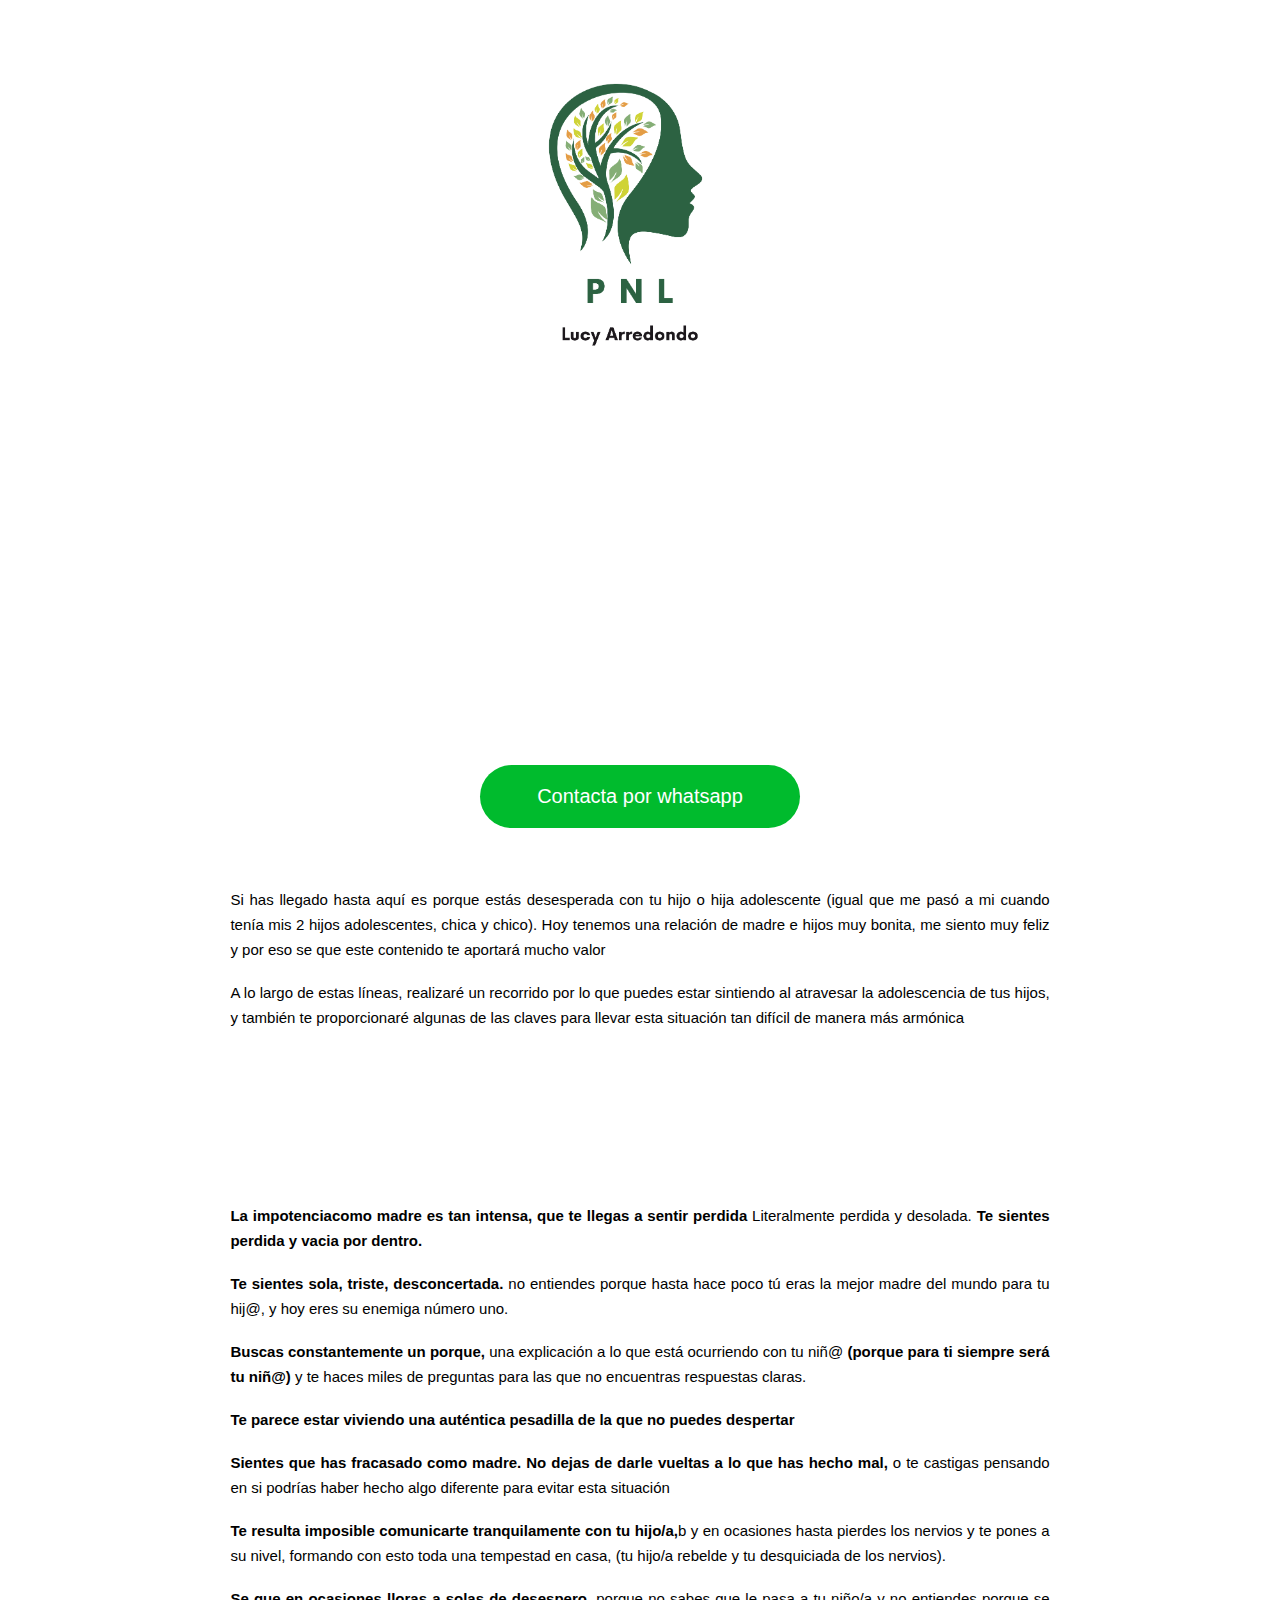
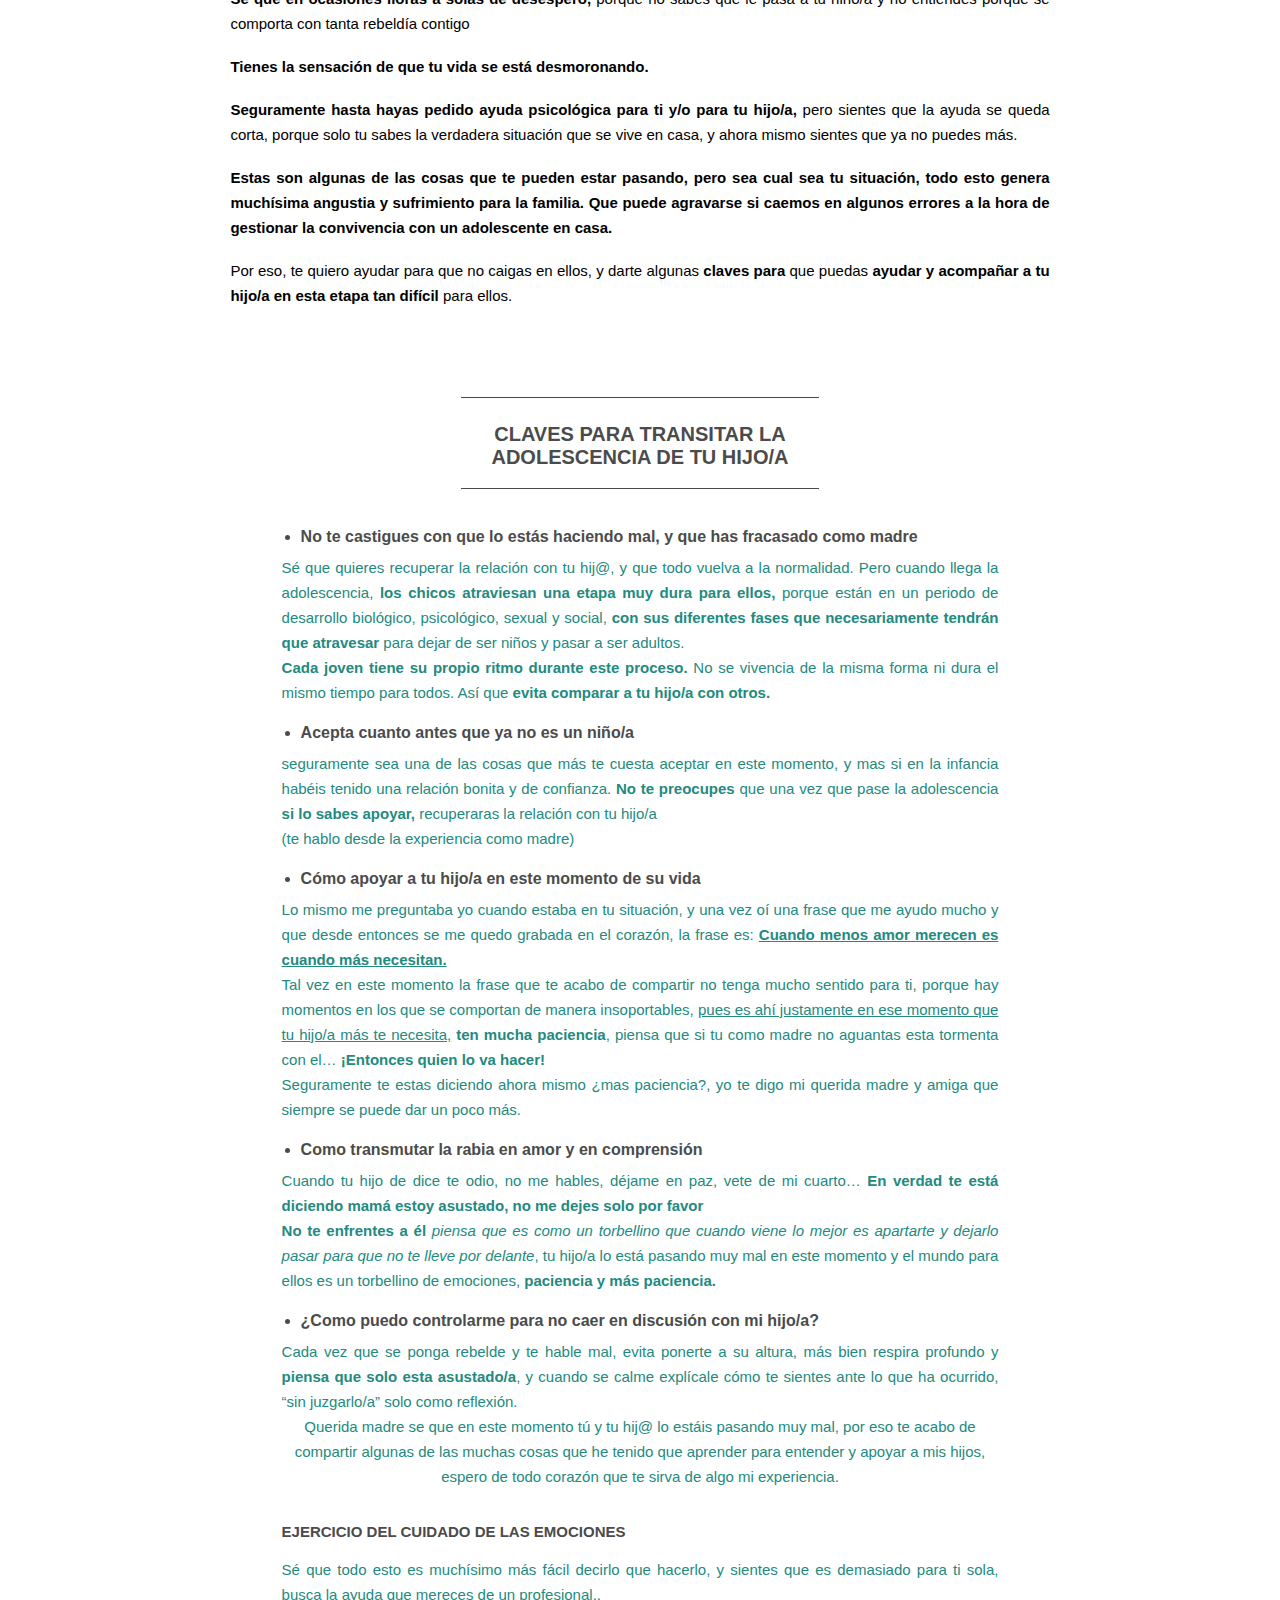
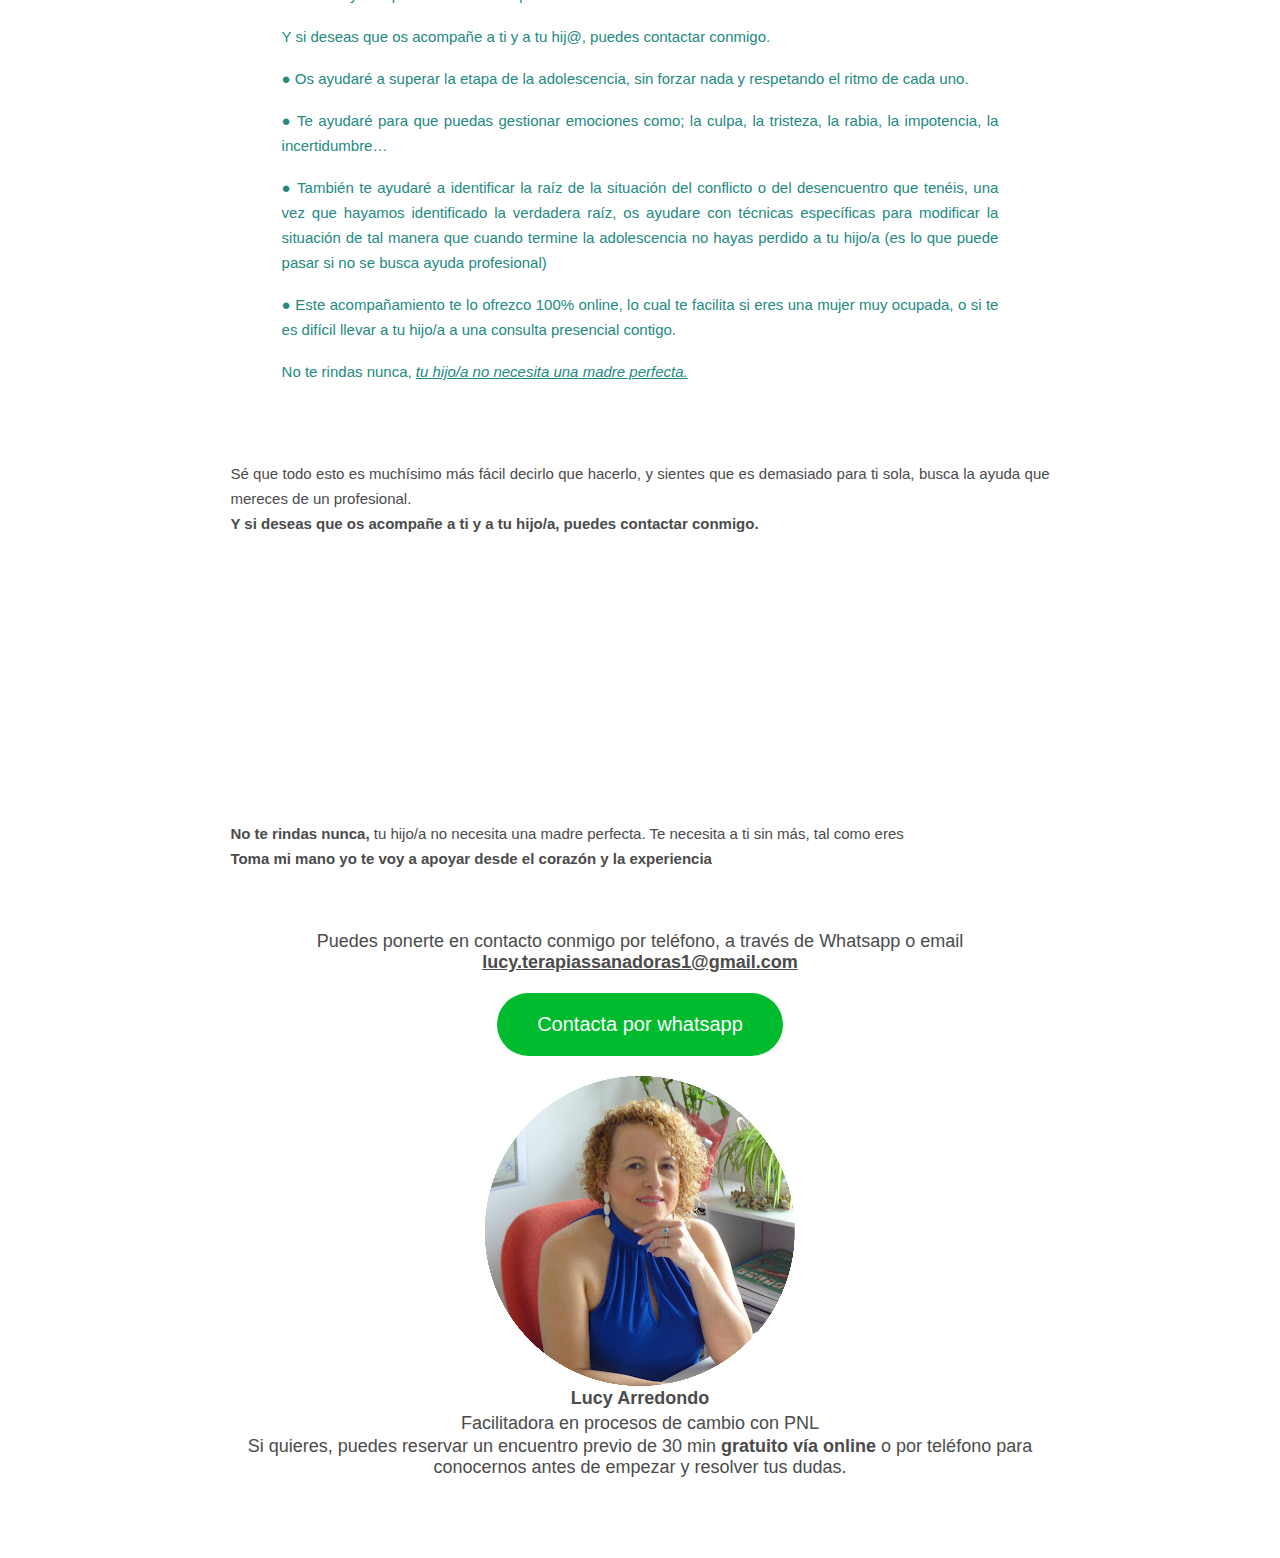
==== index.html @ da980da1 "Add files via upload" ====
<html>
    <head>
        <meta charset="UTF-8">
        <meta name="viewport" content="width=device-width, initial-scale=1.0">
        <link rel="icon" type="image/png" href="../img/logoFavicon.png" >
        <link href="cssLanding/style.css" rel="stylesheet" type="text/css"/>
    </head>
    <body>
        <title>Ruptura de pareja</title>
        
        <section>
            <div class="logo">
                <img src="fondos/20.png" alt="mi imagen" width="500 "height="500"><div class="logoEsther"></div></img>
            </div>
            <div class="video">
                <iframe width="560" height="315" src="https://www.youtube.com/embed/dwSTIngaKNA" title="No sé qué hacer con mi hijo adolescente" frameborder="0" allow="accelerometer; autoplay; clipboard-write; encrypted-media; gyroscope; picture-in-picture; web-share" referrerpolicy="strict-origin-when-cross-origin" allowfullscreen></iframe>           
            </div>

            <a href="https://wa.me/34624089090"><div class="btnwhatsapp">Contacta por whatsapp <i class="fab fa-whatsapp"></i></div></a>

        </section>   
        <section  class="primero">
            <p>Si has llegado hasta aquí es porque estás desesperada con tu hijo o 
                hija adolescente (igual que me pasó a mi cuando tenía mis 2 hijos 
                adolescentes, chica y chico). Hoy tenemos una relación de madre e 
                hijos muy bonita, me siento muy feliz y por eso se que este contenido 
                te aportará mucho valor</p>
            <p>A lo largo de estas líneas, realizaré un recorrido por lo que puedes
                 estar sintiendo al atravesar la adolescencia de tus hijos, y también 
                 te proporcionaré algunas de las claves para llevar esta situación tan
                  difícil de manera más armónica</p>

            <h3>QUE SIENTES Y POR QUÉ TE RESULTA TAN DIFICIL LA RELACIÓN CON TU HIJO/A </h3>

            <p><b>La <strong>impotencia</strong>como madre es tan intensa, que te llegas a
                 sentir perdida</b> Literalmente perdida y desolada. <b> Te sientes perdida y
                    vacia por dentro.</b></p>

            <p><b>Te sientes sola, triste, desconcertada.</b> no entiendes porque hasta
                 hace poco tú eras la mejor madre del mundo para tu hij@, y hoy eres su enemiga
                  número uno.</p>

            <p><b>Buscas constantemente un porque,</b> una explicación a lo que está
                 ocurriendo con tu niñ@ <b>(porque para ti siempre será tu niñ@)</b> y te haces
                  miles de preguntas para las que no encuentras respuestas claras. </p> 

            <p><b>Te parece estar viviendo una auténtica pesadilla de la que no puedes despertar</b></p>

            <p><b>Sientes que has fracasado como madre. No dejas de darle vueltas a lo que has 
                hecho mal,</b> o te castigas pensando en si podrías haber hecho algo diferente para
                evitar esta situación</p>

            <p><b>Te resulta imposible comunicarte tranquilamente con tu hijo/a,</b>b y en ocasiones 
                hasta pierdes los nervios y te pones a su nivel, formando con esto toda una 
                tempestad en casa, (tu hijo/a rebelde y tu desquiciada de los nervios).</p>

            <p><b>Se que en ocasiones lloras a solas de desespero,</b> porque no sabes que le pasa 
                a tu niño/a y no entiendes porque se comporta con tanta rebeldía contigo</p>

            <p><b>Tienes la sensación de que tu vida se está desmoronando.</b></p>

            <p><b>Seguramente hasta hayas pedido ayuda psicológica para ti y/o para tu hijo/a,</b>
                 pero sientes que la ayuda se queda corta, porque solo tu sabes la verdadera situación
                  que se vive en casa, y ahora mismo sientes que ya no puedes más.</p>

            <p><b>Estas son algunas de las cosas que te pueden estar pasando, pero sea cual
                sea tu situación, todo esto genera muchísima angustia y sufrimiento para 
                la familia. Que puede agravarse si caemos en algunos errores a la hora de 
                gestionar la convivencia con un adolescente en casa.</b></p>

            <p>Por eso, te quiero ayudar para que no caigas en ellos, y darte algunas
                <b>claves para</b> que puedas <b>ayudar y acompañar a tu hijo/a en esta etapa tan 
                difícil</b> para ellos.</p>

        </section> 
        <section class="landingList">
            <h3>CLAVES PARA TRANSITAR LA ADOLESCENCIA DE TU HIJO/A</h3>

            <ul>
                <li>No te castigues con que lo estás haciendo mal, y que has fracasado como madre</li>
                <p>Sé que quieres recuperar la relación con tu hij@, y que todo vuelva a la normalidad.
                     Pero cuando llega la adolescencia, <b>los chicos atraviesan una etapa muy dura para 
                     ellos,</b> porque están en un periodo de desarrollo biológico, psicológico, sexual y 
                     social, <b>con sus diferentes fases que necesariamente tendrán que atravesar</b> para dejar
                      de ser niños y pasar a ser adultos.</p>
                <p><b>Cada joven tiene su propio ritmo durante este proceso.</b> No se vivencia de la misma forma ni
                     dura el mismo tiempo para todos. Así que <b>evita comparar a tu hijo/a con otros.</b></p>
                
                <li>Acepta cuanto antes que ya no es un niño/a</li>
                <p>seguramente sea una de las cosas que más te cuesta aceptar en este momento, y mas si en
                    la infancia habéis tenido una relación bonita y de confianza. <b>No te preocupes</b> que una 
                    vez que pase la adolescencia <b>si lo sabes apoyar,</b> recuperaras la relación con tu hijo/a</p>

                <p>(te hablo desde la experiencia como madre)</p>

                <li>Cómo apoyar a tu hijo/a en este momento de su vida</li>
                <p>Lo mismo me preguntaba yo cuando estaba en tu situación, y una vez oí una frase que me ayudo mucho
                    y que desde entonces se me quedo grabada en el corazón, la frase es: <u><b>Cuando menos amor merecen es
                    cuando más necesitan.</b></u> </p>

                <p>Tal vez en este momento la frase que te acabo de compartir no tenga mucho sentido para ti, porque hay
                    momentos en los que se comportan de manera insoportables, <u>pues es ahí justamente en ese momento que 
                    tu hijo/a más te necesita,</u> <b>ten mucha paciencia</b>, piensa que si tu como madre no aguantas esta tormenta 
                    con el… <b>¡Entonces quien lo va hacer!</b></p>

                <p>Seguramente te estas diciendo ahora mismo ¿mas paciencia?, yo te digo mi querida madre y amiga que siempre se puede dar un poco más.</p>

                <li>Como transmutar la rabia en amor y en comprensión</li>
                <p>Cuando tu hijo de dice te odio, no me hables, déjame en paz, vete de mi cuarto… <b>En verdad 
                    te está diciendo mamá estoy asustado, no me dejes solo por favor</b></p>
                <p><b>No te enfrentes a él</b><i> piensa que es como un torbellino que cuando viene lo mejor es apartarte y dejarlo pasar para que no te lleve por
                    delante</i>, tu hijo/a lo está pasando muy mal en este momento y el mundo para ellos es un torbellino de emociones, <b>paciencia y más paciencia.</b></p>

                <li>¿Como puedo controlarme para no caer en discusión con mi hijo/a?</li>
                <p>Cada vez que se ponga rebelde y te hable mal, evita ponerte a su altura, más bien respira profundo
                     y <b>piensa que solo esta asustado/a</b>, y cuando se calme explícale cómo te sientes ante lo que ha ocurrido, “sin juzgarlo/a” solo como reflexión.</p>

                <p class="centrado">Querida madre se que en este momento tú y tu hij@ lo estáis pasando muy mal, por eso te acabo de compartir algunas de las muchas cosas que he tenido 
                    que aprender para entender y apoyar a mis hijos, espero de todo corazón que te sirva de algo mi experiencia. </p>
                <br><br>
                <h4>EJERCICIO DEL CUIDADO DE LAS EMOCIONES</h4>
                <br>
                <p>Sé que todo esto es muchísimo más fácil decirlo que hacerlo, y sientes que es demasiado para ti sola, busca la ayuda que mereces de un profesional..</p>
                <br>
                <p>Y si deseas que os acompañe a ti y a tu hij@, puedes contactar conmigo.</p>
                <br>
                <p>● Os ayudaré a superar la etapa de la adolescencia, sin forzar nada y respetando el ritmo de cada uno.</p>
                <br>
                <p>● Te ayudaré para que puedas gestionar emociones como; la culpa, la tristeza, la rabia, la impotencia, la incertidumbre…</p>
                <br>
                <p>● También te ayudaré a identificar la raíz de la situación del conflicto o del desencuentro que tenéis, una vez que hayamos identificado 
                    la verdadera raíz, os ayudare con técnicas específicas para modificar la situación de tal manera que cuando termine la adolescencia no
                     hayas perdido a tu hijo/a (es lo que puede pasar si no se busca ayuda profesional)</p>
                <br>
                <p>● Este acompañamiento te lo ofrezco 100% online, lo cual te facilita si eres una mujer muy ocupada, o si te es difícil llevar a tu hijo/a a una consulta presencial contigo.</p>
                <br>
                <p>No te rindas nunca, <u><i>tu hijo/a no necesita una madre perfecta.</i></u></p>
                <br>
                
            </ul>
        </section>
        <section class="classLanding">
            <p>Sé que todo esto es muchísimo más fácil decirlo que hacerlo, y sientes que es demasiado para ti sola, busca la ayuda que mereces de un profesional.</p>

            <p><b>Y si deseas que os acompañe a ti y a tu hijo/a, puedes contactar conmigo.</b></p>
            <div class="classLandingList">
                <ul>
                    <li>os ayudaré a <b>superar la etapa de la adolescencia,</b> sin forzar nada y respetando el ritmo de cada uno</li>
                    <li>Te ayudaré para que puedas <b>gestionar emociones</b> como la culpa, la tristeza, la rabia, la impotencia como madre, la incertidumbre…</li>
                    <li>También te ayudaré a <b>identificar la raíz de la situación de conflicto o desencuentro que tenéis,</b> una vez que hayamos identificado la 
                        verdadera raíz del conflicto os ayudare con técnicas específicas para modificar la situación de tal manera que cuando termine la adolescencia
                         no hayas perdido a tu hij@ (es lo que puede pasar si no se busca ayuda profesional)</li>
                    <li>Este acompañamiento te lo ofrezco 100 x 100 online, lo cual facilita si eres una mujer muy ocupada, o si te es difícil llevar a tu hijo/a
                         a una consulta presencial contigo.</li>                
                </ul>
            </div>
            <p><b>No te rindas nunca,</b> tu hijo/a no necesita una madre perfecta.
                Te necesita a ti sin más, tal como eres
                </b></p>
                <p><b>Toma mi mano yo te voy a apoyar desde el corazón y la experiencia</b></p>
        </section>
        <section class="infoLanding">    
            <div>Puedes ponerte en contacto conmigo por teléfono, a través de Whatsapp o  email <b><u>lucy.terapiassanadoras1@gmail.com</u></b> 

                <a href="https://wa.me/34624089090"><div class="botonWhatsapp">Contacta por whatsapp <i class="fab fa-whatsapp"></i></div></a><img src="cosas/Foto para encuestas redonda.jpg">
                    <p class="centrado"><b> Lucy Arredondo</b></p>
                    <p class="centrado">Facilitadora en procesos de cambio con PNL</p>
                <div>Si quieres, puedes reservar un encuentro previo 
                    de 30 min <b>gratuito vía online</b> o por teléfono para conocernos antes de 
                    empezar y resolver tus dudas.</div>
        </section>
    </body>
</html>
---- cssLanding/style.css ----
@media screen and (max-width: 600px) {
    body {
        font-size: 14px;
    }
}
body {
    height: 100%;
    text-align: justify;
    font-size: 15px;
}
* {
    margin: 0;
    padding: 0;
    list-style: none;
    text-decoration: none;
    border: none;
    outline: none;
    box-sizing: border-box;
}
user agent stylesheet
body {
    display: block;
    margin: 8px;
}
html {
    background-color: #ffffff;
    font-family: Vegur, 'PT Sans', Verdana, sans-serif;
    color: #4b4b4b;
}

html {
    background-color: #ffffff;
    font-family: Vegur, 'PT Sans', Verdana, sans-serif;
    color: #4b4b4b;
}
* {
    margin: 0;
    padding: 0;
    list-style: none;
    text-decoration: none;
    border: none;
    outline: none;
    box-sizing: border-box;
}
user agent stylesheet
:root {
    view-transition-name: root;
}
user agent stylesheet
html {
    display: block;
}

@media screen and (max-width: 600px) {
    .primero, .primero {
        padding: 20px 5%;
    }
}
@media screen and (max-width: 900px) {
    .primero, .primero {
        padding: 15px 7%;
    }
}
.primero {
    background: url(/landing/fondos/verde5.webp) center center no-repeat;
    background-size: cover;
    padding: 30px 18%;
}
* {
    margin: 0;
    padding: 0;
    list-style: none;
    text-decoration: none;
    border: none;
    outline: none;
    box-sizing: border-box;
}
user agent stylesheet
section {
    display: block;
    unicode-bidi: isolate;
}
@media screen and (max-width: 600px) {
    body {
        font-size: 14px;
    }
}
body {
    height: 100%;
    text-align: justify;
    font-size: 15px;
}
html {
    background-color: #ffffff;
    font-family: Vegur, 'PT Sans', Verdana, sans-serif;
    color: #4b4b4b;
}

/*cosas mias*/
u {
    text-decoration: underline;
}
.centrado { text-align: center;
    
}

/*landing.css*/

/***** RESET *****/
*{
    margin: 0;
    padding: 0;
    list-style: none;
    text-decoration: none;
    border: none;
    outline: none;
    box-sizing: border-box;
}
html{
    background-color: #ffffff;
    font-family: Vegur, 'PT Sans', Verdana, sans-serif;
    color: #4b4b4b; 
}
body{
    height: 100%;
    text-align: justify;  
    font-size: 15px; 
}s
a:visited,a:link{
    color: #4b4b4b;
}
p{
    line-height: 25px;  
}
/*********/
body section:nth-of-type(1){
   background: url(/landing/fondos/blanco5.avif) center center no-repeat ;
   background-size: 148% ;
}
.logo, .video{
    display: inline-block;
    width: 90%;
    margin: 0 5%;
    padding: 0 10%;
    text-align: center;
}
.logo{
    width: 90%;    
    height: 400px;
    background: url(./../img/logoPortadaLanding.png) center center no-repeat;
    background-size: contain;    
}
section iframe{
    margin-bottom: 30px;
}
/*********/
.landing{
    background: url(/landing/fondos/verde5.webp) center center no-repeat;
    background-size: cover;
    padding: 30px 18% ;   
}
/*color letras primer parrafo*/
.primero p{
    padding: 9px 0;   
    color: #000000;
}
.primero h3, .landingList h3{
    text-align: center;
    width: 50%;
    margin: 20px 25%;
    padding: 25px 0 19px;
    font-size: 20px;
}
.primero h3{
    color: #ffffff;  
    border-bottom: 1px solid #ffffff;
    border-top: 1px solid #ffffff;
}
.landingList h3{
    color: #4b4b4b; 
    border-bottom: 1px solid #4b4b4b;
    border-top: 1px solid #4b4b4b;
}
.landingList{
    padding: 30px 22%;
    background: url(/landing/fondos/blanco7.jpg) center center no-repeat;   
    background-size: cover;
    color: #4b4b4b; 
}
.landingList ul li{
    margin-left: 19px;
    padding: 19px 0 9px;
    list-style: disc;
    font-weight: 600;
    font-size: 16px;
}
.landingList ul p{
    color: #228A7F; 
}
.infoLanding div:nth-of-type(1) a{
     color: #228A7F; 
}
.classLandingList{
    padding: 9px 15%;   
    color: #ffffff;
}
.classLandingList ul li{
    list-style: disc;
    padding: 10px 0
}
.infoLanding{
    padding: 30px 18% 80px;
    text-align: center;
    font-size: 18px;
}
.infoLanding div:nth-of-type(2){
    font-size: 15px;
    padding-bottom: 50px;
}
.btnwhatsapp{
    text-align: center;
    font-size: 20px;
    margin: 20px 37.5%;
    width: 25%;
    border-radius: 50px;
    background-color: #00bb2d;;
    padding: 20px 2%;
    color:#ffffff;
}
.botonWhatsapp{
    margin: 20px 32.5%;
    font-size: 20px;
    width: 35%;
    border-radius: 50px;
    background-color: #00bb2d;
    padding: 20px 2%;
    color:#ffffff;
    text-align: center;
}
.botonWhatsapp:hover, .btnwhatsapp:hover{
    transition: 0.5s ease-in-out;
    background-color: #228A7F;
    color:#ffffff;
}
/*********/
body article:nth-of-type(1){
     background: url(/landing/fondos/verde5.webp) center center no-repeat;   
     background-size: cover;
     background-attachment: fixed;
}
.classCond div:nth-of-type(1){
    padding: 50px 17% 50px;
}
.classCond h2{
    text-align: center;
    padding: 20px 0 50px; 
}
.classCond{
    color: #4b4b4b; 
}
.classCond div:nth-of-type(2){
    padding: 35px 0 35px;
    background-color: rgba(255,255,255,0.7);
}
.classCond div:nth-of-type(2) h4{
    text-align: center;
    font-size: 19px;
    padding-bottom: 15px ;
}
.classCond div:nth-of-type(2) ul li{
    list-style: disc;
    padding: 10px 0;
    margin: 0 22%;
}
.classCond div:nth-of-type(3){
    padding: 35px 17% 35px;
    background-color: rgba(34,138,127,0.6);
    color:#ffffff;
}
.classCond div:nth-of-type(3) h4{
    text-align: left;
    font-size: 19px;
    padding-bottom: 15px;
}
.classCond div:nth-of-type(3) ul li{
    list-style: disc;
    margin: 0 2%;
    padding: 10px 0;
}
.classCond div:nth-of-type(4){
    text-align: center;
    background-color: rgba(255,255,255,1);
}
.classCond div:nth-of-type(4) h3{
    padding-top: 50px;   
}
/********/
 
body.f_landing_malestar section:nth-of-type(1){
    padding-top: 40px;
}
body section:nth-of-type(1) p{
    padding: 30px 18% ; 
}
.classLanding_m{
    padding: 30px 18%;   
}     
.classLanding_m p{
    padding: 9px 0;   
    color: #ffffff;
}
.classLanding_m h3, .landingList_m h3{
    text-align: center;
    width: 75%;
    margin: 20px 10%;
    padding: 25px 0 19px;
    font-size: 20px;
}
.classLanding_m h3{
    color: teal;  
    border-bottom: 1px solid #ffffff;
    border-top: 1px solid #ffffff;
}
.landingList_m h3{
    color: #4b4b4b; 
    border-bottom: 1px solid #4b4b4b;
    border-top: 1px solid #4b4b4b;
}
.landingList_m{
    padding: 30px 18%;
    color: #4b4b4b; 
}
.landingList_m ul li{
    margin-left: 19px;
    padding: 19px 0 9px;
    list-style: disc;
    font-weight: 600;
    font-size: 15px;
}
.landingList_m ul{
    padding-bottom: 20px;
}
.landingList_m ul p{
    color: #228A7F; 
}
.f_landingList_m{
    color: #ffffff;
    background: url(../../img/fondoLandingCampoVerde.jpg) center center no-repeat;
    background-size: cover;
}
.f_landingList_m h3{
    border-color: #ffffff;
}
.f_landingList_m2{
    background: url(../../img/fondoLandingTierraBlanco.jpg) center center no-repeat;
    background-size: cover;
}
.f_landingCaja{
    background: url(../../img/fondoLandingCajaVerde.jpg) center center no-repeat;
    background-size: cover;
    color:#ffffff;
}
.f_landingCaja h3{
    color:#ffffff;
    border-color: #9A9A9A;
}
.cajaLanding{
    text-align: center;
    width: 60%;
    margin: 35px 20%;
    padding: 15px;
    border: 2px solid #ffffff;
    border-radius: 5px;
    font-weight: 600;
    font-size: 17px;
    color: #228A7F;
    background-color: rgba(255,255,255,0.7);
}
.infoLanding_m{
    background: url(../../img/fondoLandingBlanco.jpg) center center no-repeat;
    background-size: cover;
    padding: 30px 18% 80px;
    text-align: center;
    font-size: 18px;
}
.infoLanding_m h4{
    padding-bottom: 30px;
}
.infoLanding_m b{
    color: #228A7F;
}
.infoLanding_m div:nth-of-type(2){
    font-size: 16px;
    padding-bottom: 50px;
}
.contenedorImg{
    width: 100%;
    overflow: hidden;
    padding: 30px 0 10px;
}
.imgDespachoUno, .imgDespachoDos{
    float:left;
    width: 48%;
    height:320px;
    border:1px solid #228A7F;
    border-radius: 8px;   
}
.imgDespachoUno{
    background: url(../../img/despachoUno.jpg) center center no-repeat;
    background-size: cover;
    margin-right: 4%;
}
.imgDespachoDos{
    background: url(../../img/despachoDos.jpg) center center no-repeat;
    background-size: cover;
}
/********/
/* CSS para la animación y localización de los DIV de cookies */
 
@keyframes desaparecer
{
0%		{bottom: 0px;}
80%		{bottom: 0px;}
100%		{bottom: -50px;}
}
 
@-webkit-keyframes desaparecer /* Safari and Chrome */
{
0%		{bottom: 0px;}
80%		{bottom: 0px;}
100%		{bottom: -50px;}
}
 
@keyframes aparecer
{
0%		{bottom: -38px;}
10%		{bottom: 0px;}
90%		{bottom: 0px;}
100%		{bottom: -38px;}
}
 
@-webkit-keyframes aparecer /* Safari and Chrome */
{
0%		{bottom: -38px;}
10%		{bottom: 0px;}
90%		{bottom: 0px;}
100%		{bottom: -38px;}
}
#cookiesms1:target {
    display: none;
}
.cookiesms{	
	width:100%;
	margin:0 auto;
	padding:10px;
    text-align: center;
	clear:both;
    color: #333;
    bottom:0px;
    position:fixed;
    font-size: 15px;
    left: 0px;
    background-color: #FFF;
    opacity:0.9;
    filter:alpha(opacity=70); /* For IE8 and earlier */
    transition: bottom 1s;
    -webkit-transition:bottom 1s; /* Safari */
    -webkit-box-shadow: 3px -3px 1px rgba(50, 50, 50, 0.56);
    -moz-box-shadow:    3px -3px 1px rgba(50, 50, 50, 0.56);
    box-shadow:         3px -3px 1px rgba(50, 50, 50, 0.56);
    z-index:999999999;
}
.botonCookies{
    background-color: #228a7f;
    font-size: 15px;
    width: 80px;
    height: 25px;
    color: white;
    margin: 6px;
        
}
.cookiesms:hover{
bottom:0px;
}
.cookies2{
background-color: #FFF;
display:inline;
opacity:0.95;
filter:alpha(opacity=95);
position:absolute; 
left:1%; 
top:-30px;
font-size:15px;
height:30px;
padding-top: 5px;
padding-left:25px;
padding-right:25px;
-webkit-border-top-right-radius: 15px;
-webkit-border-top-left-radius: 15px;
-moz-border-radius-topright: 15px;
-moz-border-radius-topleft: 15px;
border-top-right-radius: 15px;
border-top-left-radius: 15px;
-webkit-box-shadow: 3px -3px 1px rgba(50, 50, 50, 0.56);
-moz-box-shadow:    3px -3px 1px rgba(50, 50, 50, 0.56);
box-shadow:         3px -3px 1px rgba(50, 50, 50, 0.56);
}
 
/* Fin del CSS para cookies */
.classLanding {
    background: url(/landing/fondos/verde5.webp) center center no-repeat;
    background-size: cover;
    padding: 30px 18%;
}
* {
    margin: 0;
    padding: 0;
    list-style: none;
    text-decoration: none;
    border: none;
    outline: none;
    box-sizing: border-box; }

/*landingS.css*/
@media screen and (max-width:1100px){
    .imgDespachoUno, .imgDespachoDos{
        height:250px;   
    }
}    
@media screen and (max-width:900px){
    .classLanding, .classLanding_m{
        padding: 15px 7% ;
    }
    .landingList, .landingList_m{
        padding: 15px 15%;
    }
    .logoEsther{
        height: 250px;
    }
    .btnwhatsapp{
        margin: 20px 27.5%;
        width: 45%;
        padding: 20px 5%;
    }
    .botonWhatsapp{
        margin: 20px 15%;
        width: 70%;
        padding: 20px 5%;
    }  
    .video{
        width: 100%;
        margin: 0 0;
    }
    section iframe{
        text-align: center;
        width: 100%;
        margin: 0 0;       
    }
    body section:nth-of-type(1) p {
        padding: 15px 7%  20px;
    }    
    .imgDespachoUno, .imgDespachoDos{
        height:230px;   
    }
}
@media screen and (max-width:700px){
    .classCond div:nth-of-type(1){
        padding: 20px 7% 20px;
    }
    .classCond h2{
        padding: 20px 0 30px; 
    }    
    .classCond div:nth-of-type(2){
        padding: 20px 0 20px;
}
    .classCond div:nth-of-type(2) h4{
        font-size: 18px;
        padding-bottom: 10px ;
    }
    .classCond div:nth-of-type(2) ul li{
        list-style: disc;
        padding: 5px 0;
        margin: 0 12%;
    }
    .classCond div:nth-of-type(3) h4{
        font-size: 18px;
        padding-bottom: 10px ;
    } 
    .classCond div:nth-of-type(3){
        padding: 20px 7% 20px;
    }
    .classCond div:nth-of-type(3) ul li{
        margin: 0 6%;
        padding: 5px 0;
    }
    .classCond div:nth-of-type(4) h3{
        padding-top: 20px;   
    }
    .classCond div:nth-of-type(4) div{
        padding: 0 0;
    }    
    .classCond div:nth-of-type(4) div.logoEsther{
        height: 200px;
    }
    .imgDespachoUno, .imgDespachoDos{
        width: 100%;
        float: none;
        height: 250px;
    }
    .imgDespachoUno{
        margin-right: 0;
        margin-bottom:10px;
    }
    
}    
@media screen and (max-width:600px){
    body{
        font-size: 14px; 
    }
    .classLanding, .classLanding_m{
        padding: 20px 5% ;
    }
    .landingList, .landingList_m{
        padding: 20px 9%;
    }    
    .logoEsther{
        height: 200px;
    }
    .classLanding h3, .landingList h3, .classLanding_m h3, .landingList_m h3{
        width: 90%;
        margin: 20px 5%;
        font-size: 19px;     
    }
    .btnwhatsapp{
        margin: 20px 12.5%;
        width: 75%;
        padding: 15px 5%;
        font-size: 18px;
    }
    .botonWhatsapp{
        margin: 20px 2.5%;
        width: 95%;
        padding: 15px 5%;
        font-size: 18px;
    }  
    section iframe{
        text-align: center;
        width: 100%;
        margin: 0 0;
    }
    .infoLanding div:nth-of-type(2){
        padding-bottom: 80px;
    }
    .infoLanding_m{
        padding: 30px 7% 80px;
    }
    .cajaLanding{
        width: 90%;
        margin: 35px 5%;       
    }
    .imgDespachoUno, .imgDespachoDos{
        height: 190px;
    }
}
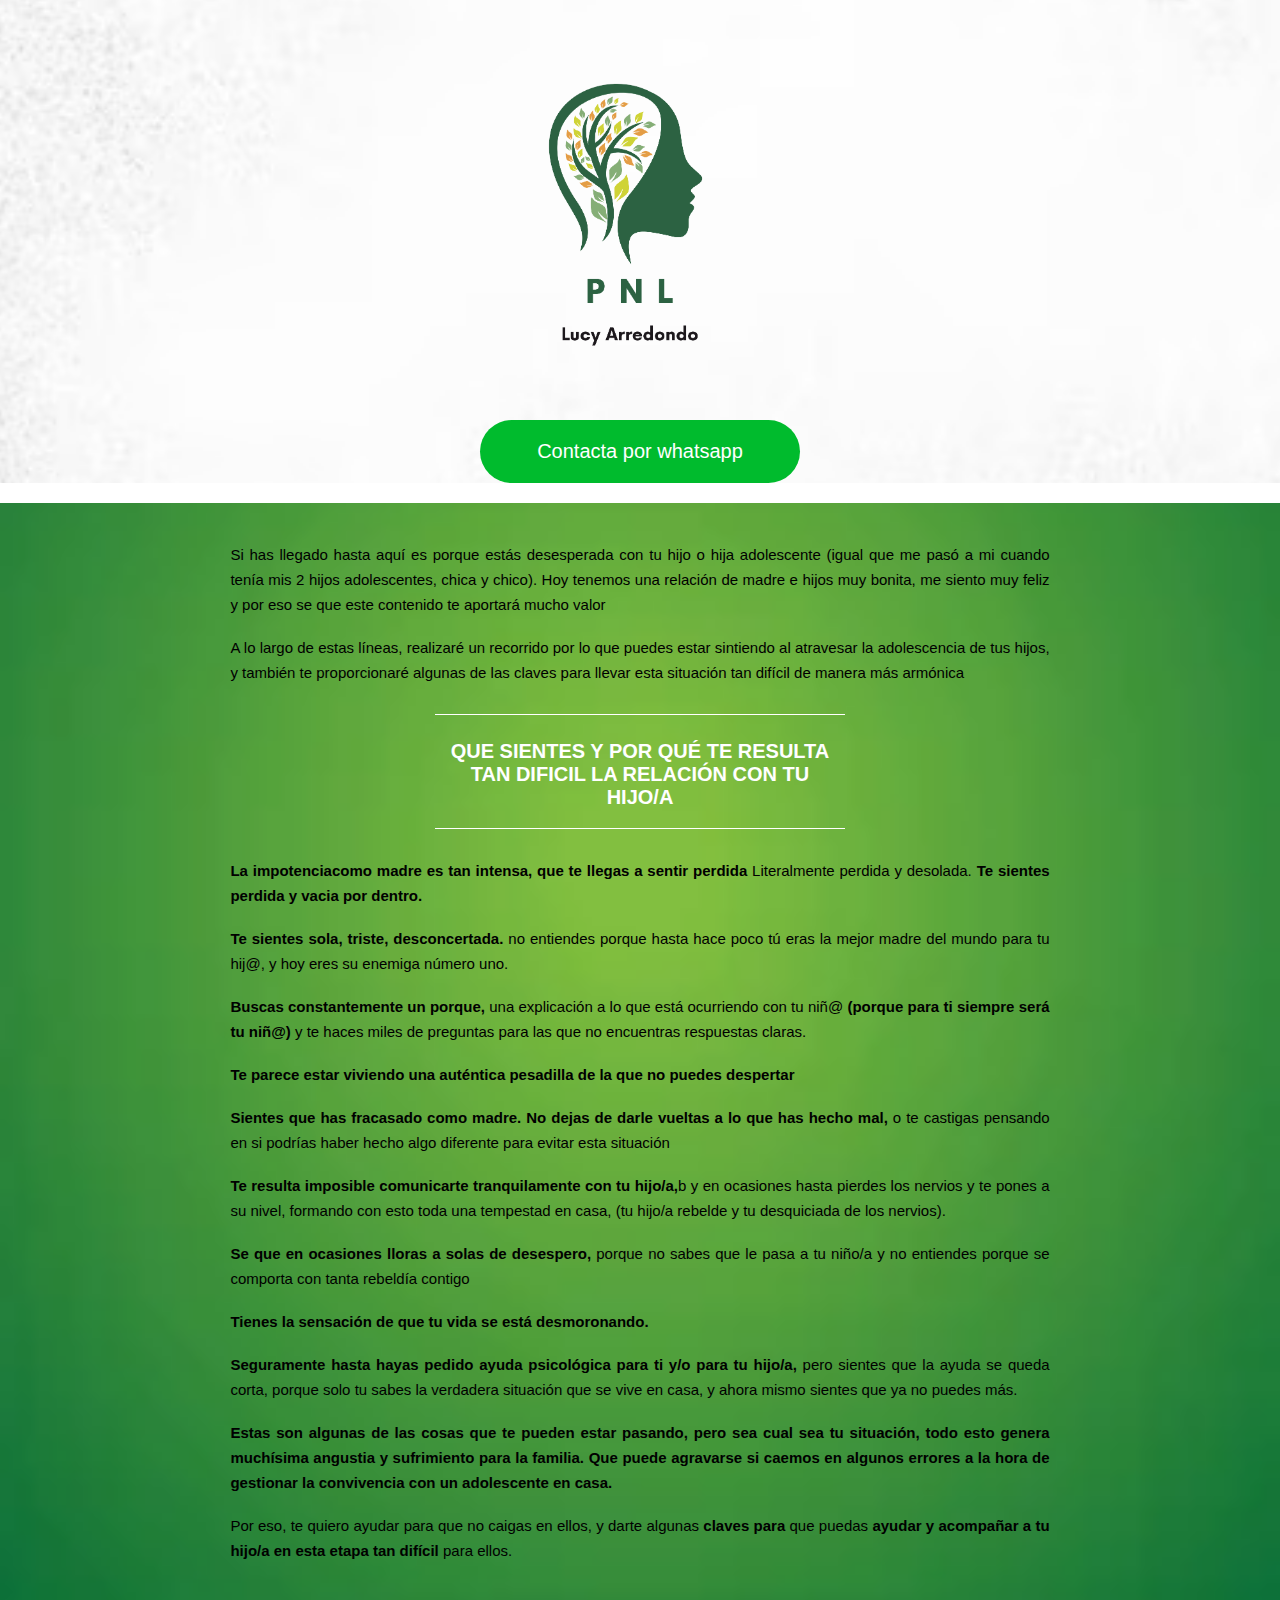
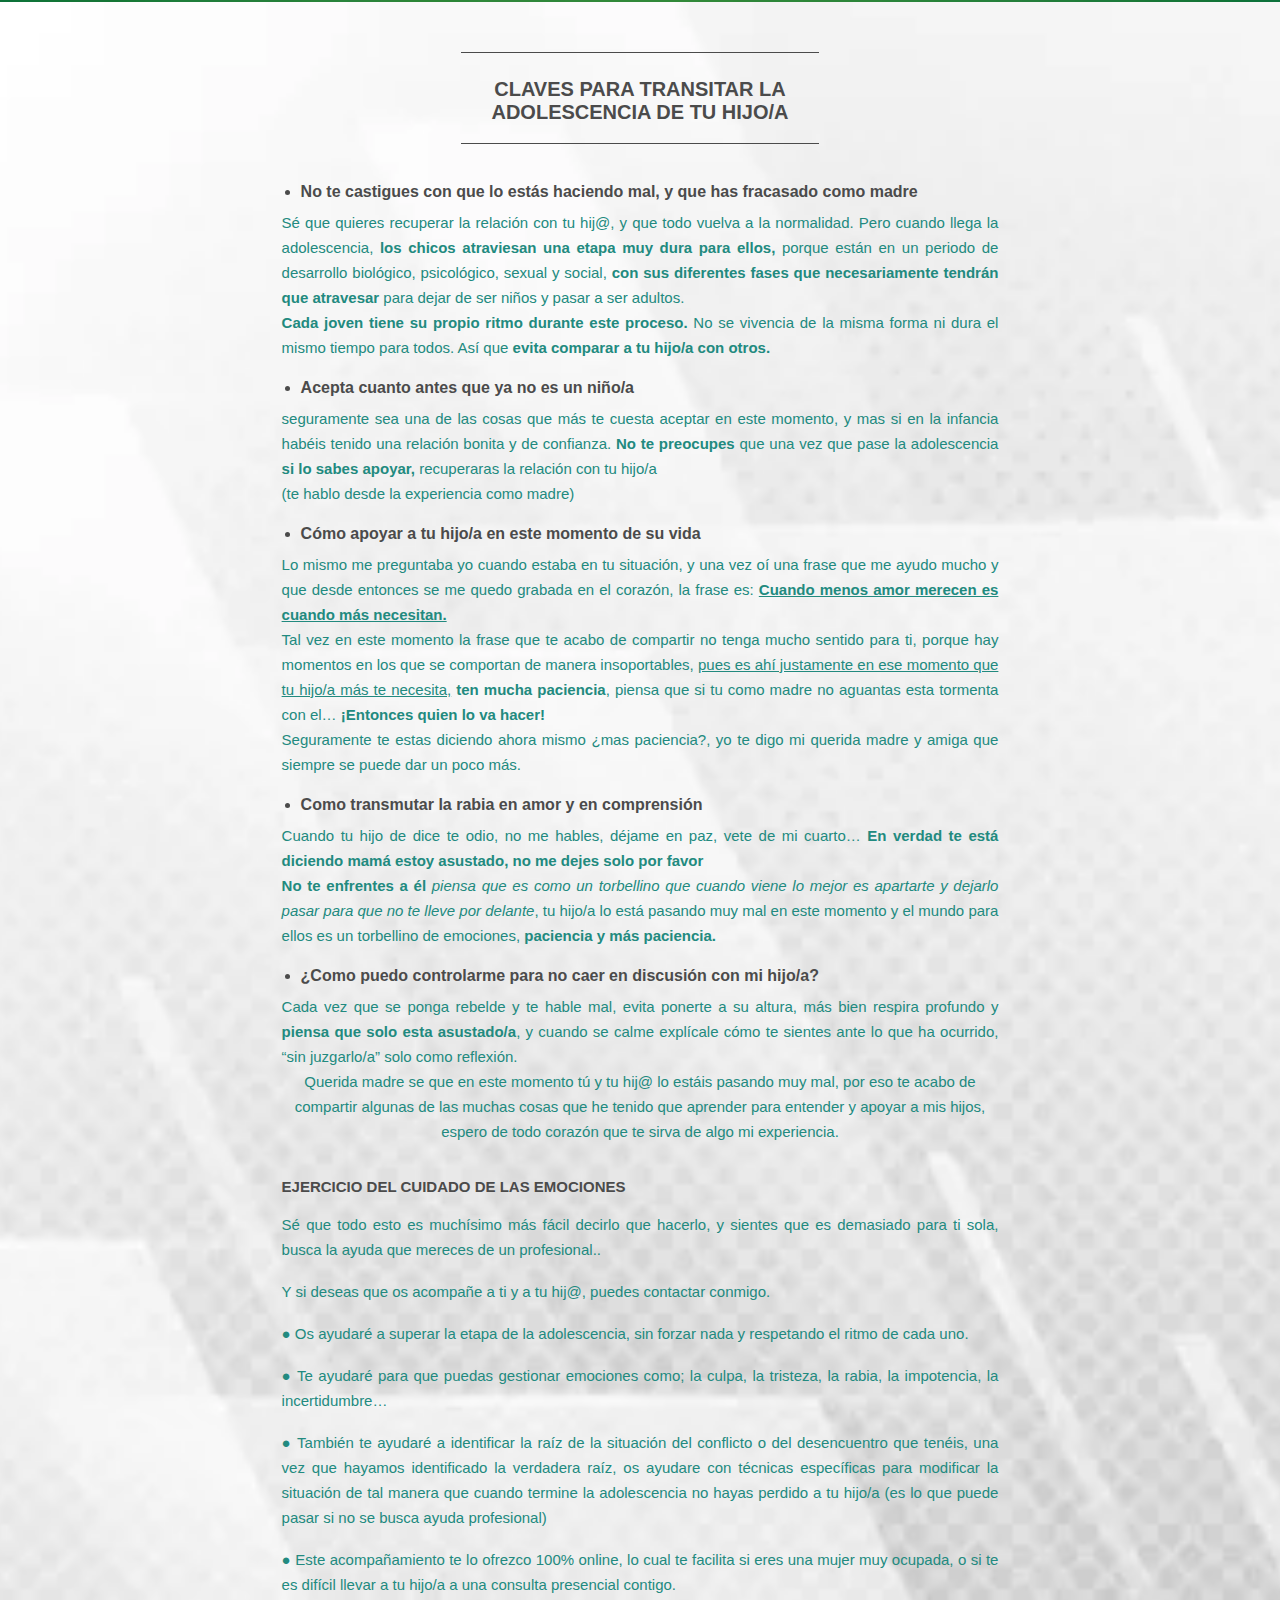
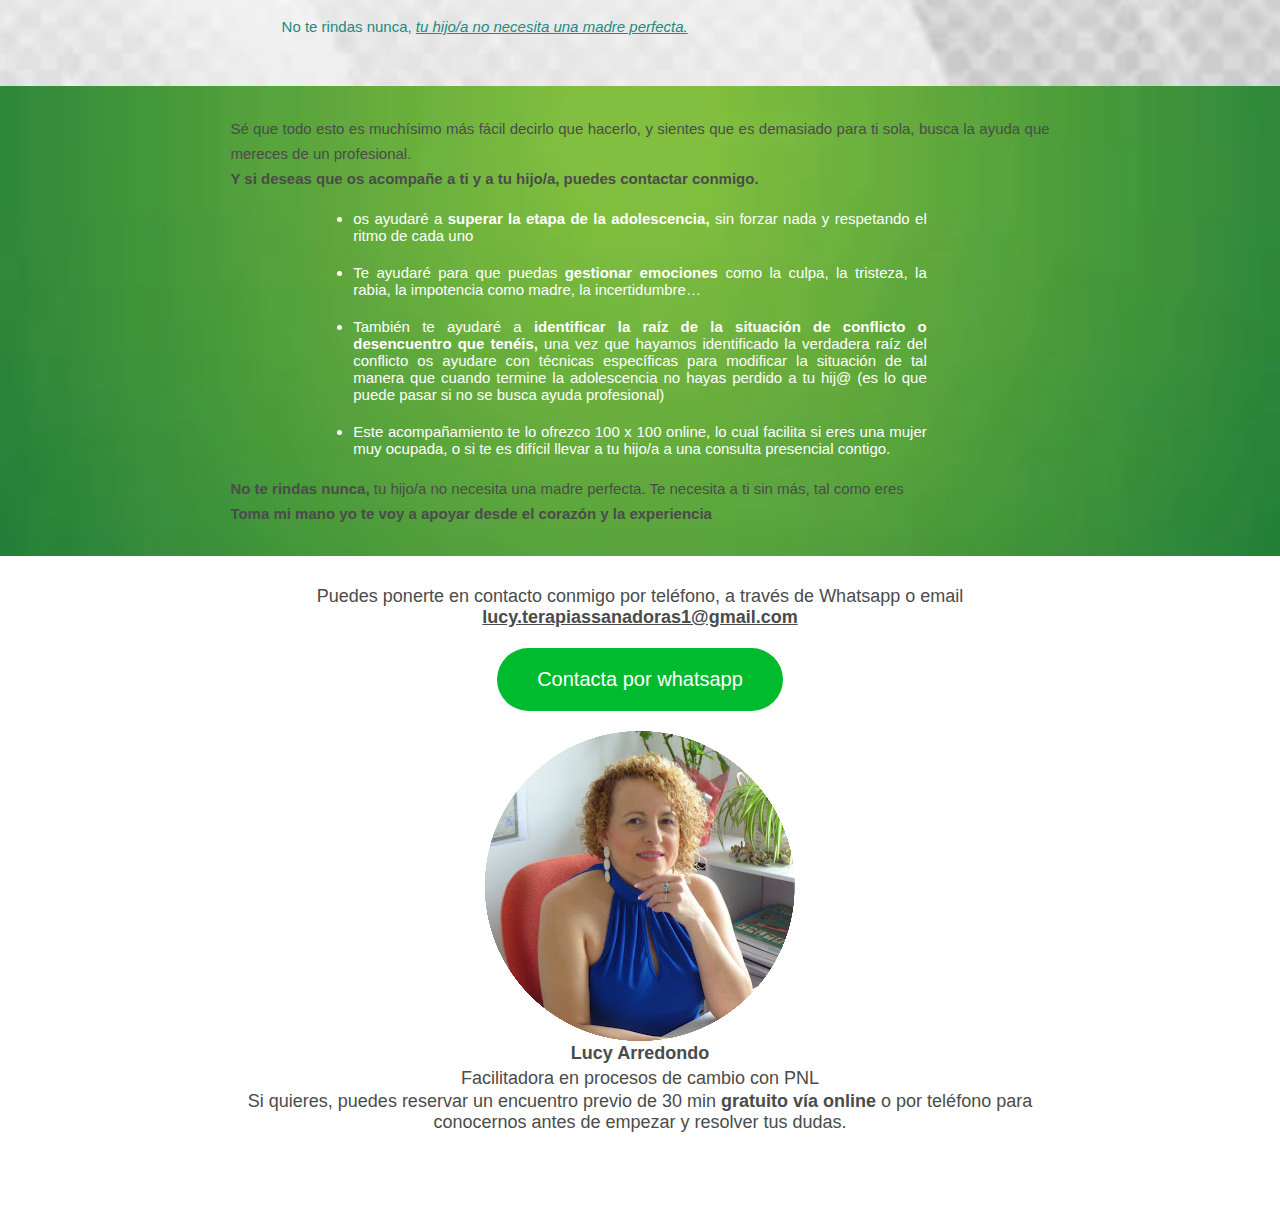
==== commit ddeadaa0: "Add files via upload" ====
--- a/index.html
+++ b/index.html
@@ -12,9 +12,11 @@
             <div class="logo">
                 <img src="fondos/20.png" alt="mi imagen" width="500 "height="500"><div class="logoEsther"></div></img>
             </div>
+            <!-- 
             <div class="video">
                 <iframe width="560" height="315" src="https://www.youtube.com/embed/dwSTIngaKNA" title="No sé qué hacer con mi hijo adolescente" frameborder="0" allow="accelerometer; autoplay; clipboard-write; encrypted-media; gyroscope; picture-in-picture; web-share" referrerpolicy="strict-origin-when-cross-origin" allowfullscreen></iframe>           
             </div>
+             -->
 
             <a href="https://wa.me/34624089090"><div class="btnwhatsapp">Contacta por whatsapp <i class="fab fa-whatsapp"></i></div></a>
 
--- a/cssLanding/style.css
+++ b/cssLanding/style.css
@@ -62,7 +62,7 @@
     }
 }
 .primero {
-    background: url(/landing/fondos/verde5.webp) center center no-repeat;
+    background: url(../fondos/verde5.webp) center center no-repeat;
     background-size: cover;
     padding: 30px 18%;
 }
@@ -134,7 +134,7 @@
 }
 /*********/
 body section:nth-of-type(1){
-   background: url(/landing/fondos/blanco5.avif) center center no-repeat ;
+   background: url(../fondos/blanco5.avif) center center no-repeat ;
    background-size: 148% ;
 }
 .logo, .video{
@@ -155,7 +155,7 @@
 }
 /*********/
 .landing{
-    background: url(/landing/fondos/verde5.webp) center center no-repeat;
+    background: url(../fondos/verde5.webp) center center no-repeat;
     background-size: cover;
     padding: 30px 18% ;   
 }
@@ -183,7 +183,7 @@
 }
 .landingList{
     padding: 30px 22%;
-    background: url(/landing/fondos/blanco7.jpg) center center no-repeat;   
+    background: url(../fondos/blanco7.jpg) center center no-repeat;   
     background-size: cover;
     color: #4b4b4b; 
 }
@@ -244,7 +244,7 @@
 }
 /*********/
 body article:nth-of-type(1){
-     background: url(/landing/fondos/verde5.webp) center center no-repeat;   
+     background: url(../fondos/verde5.webp) center center no-repeat;   
      background-size: cover;
      background-attachment: fixed;
 }
@@ -508,7 +508,7 @@
  
 /* Fin del CSS para cookies */
 .classLanding {
-    background: url(/landing/fondos/verde5.webp) center center no-repeat;
+    background: url(../fondos/verde5.webp) center center no-repeat;
     background-size: cover;
     padding: 30px 18%;
 }
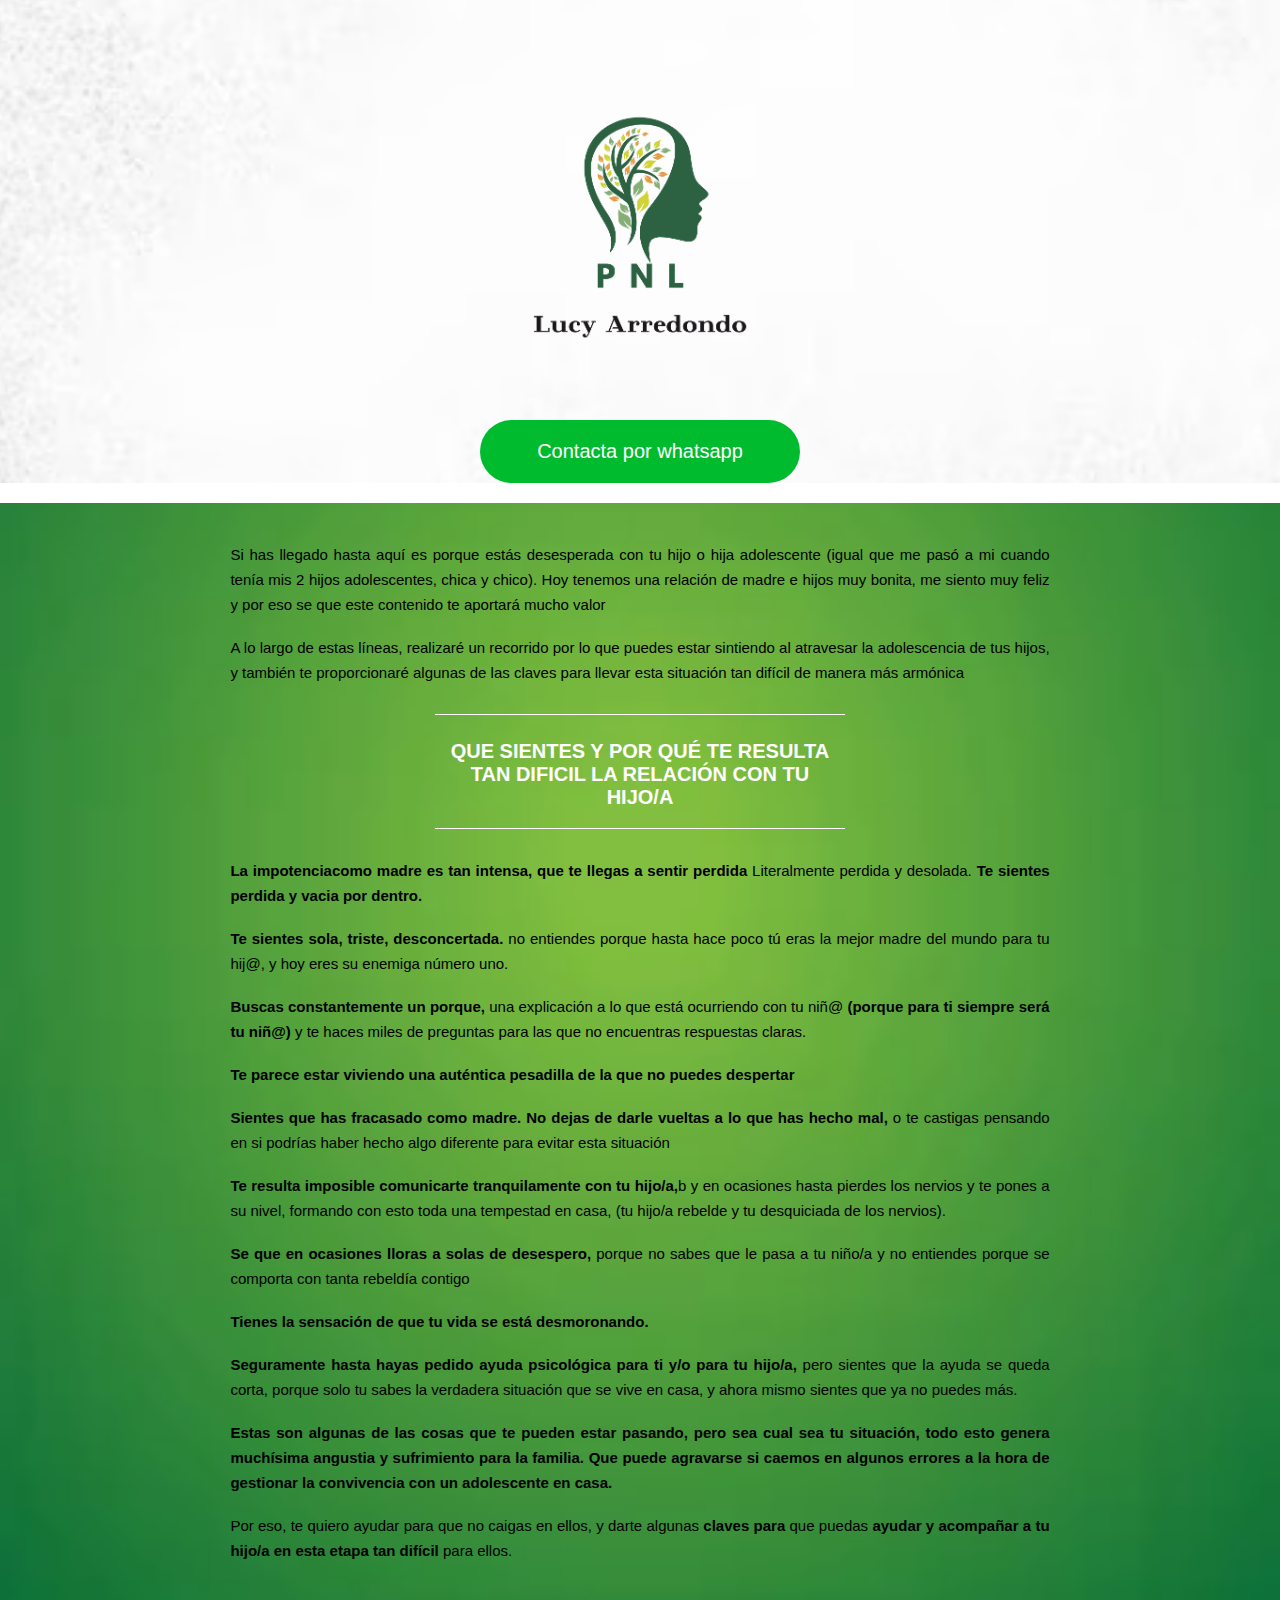
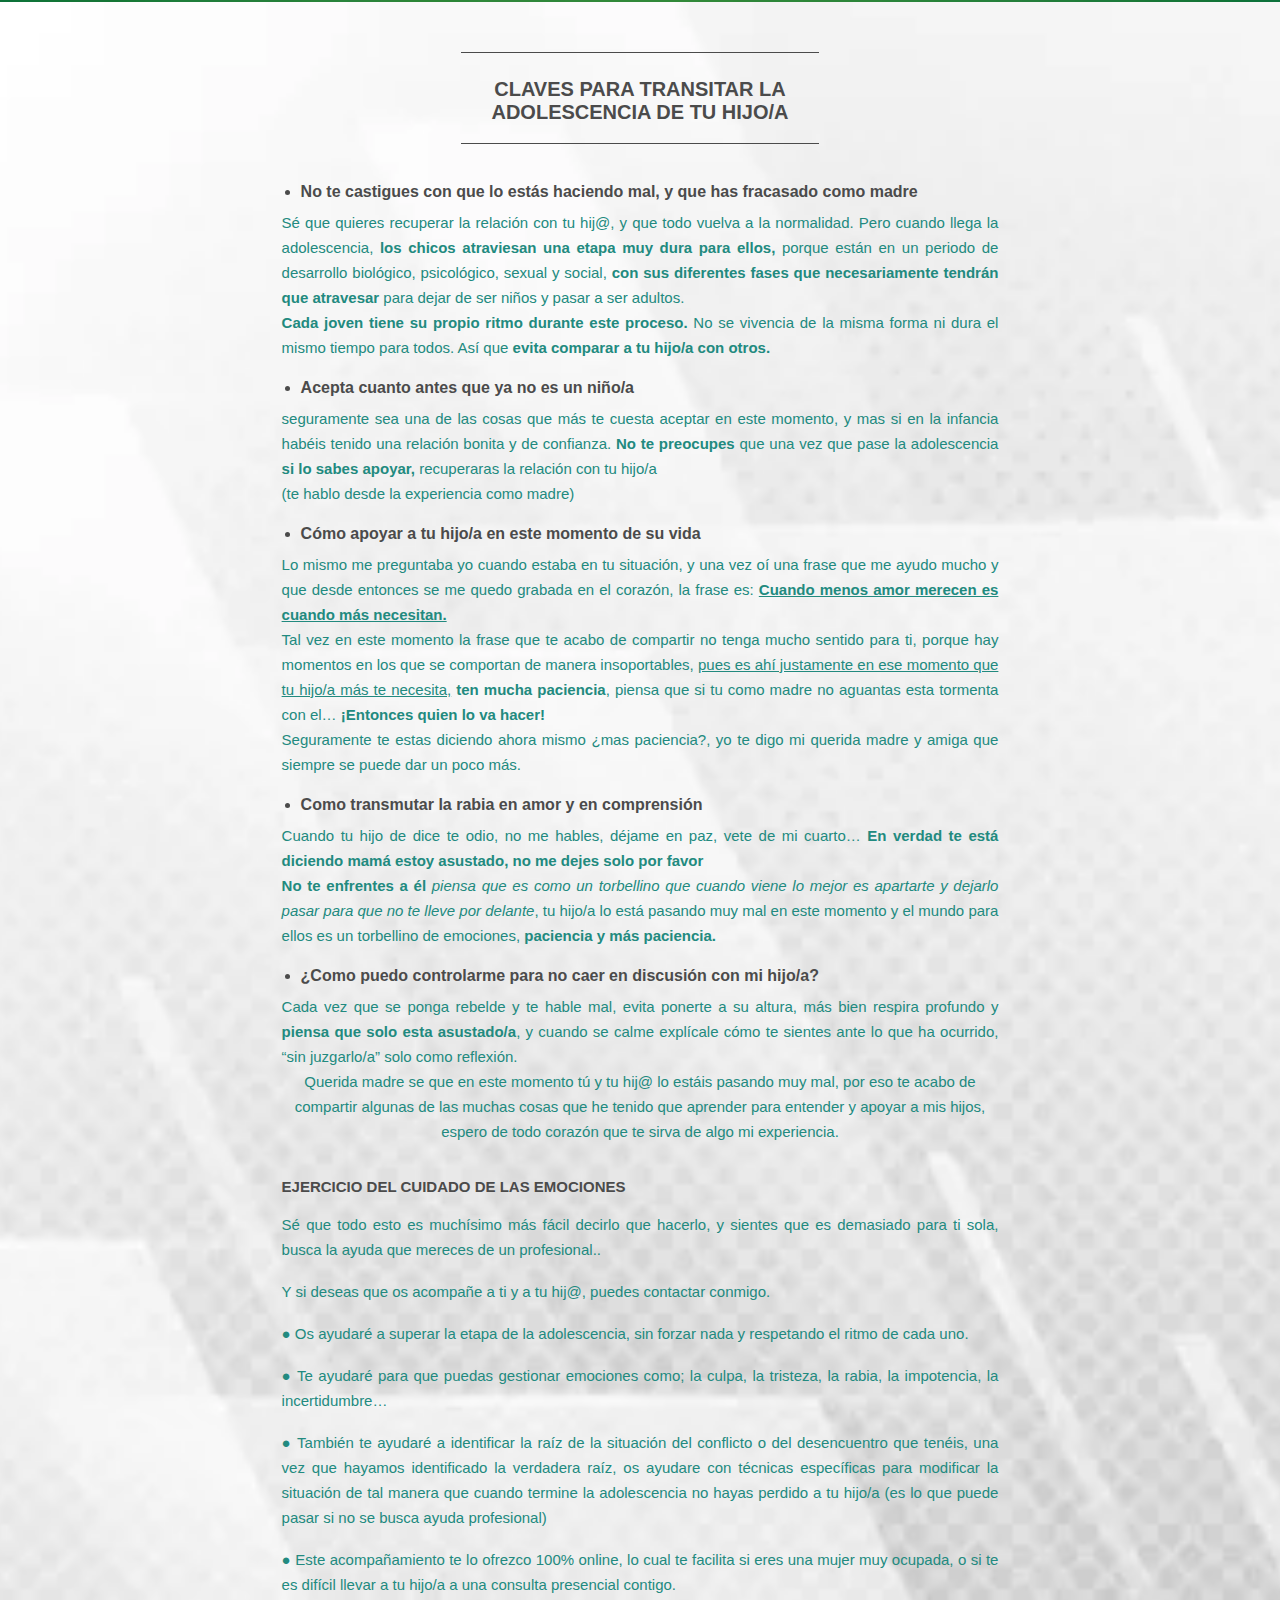
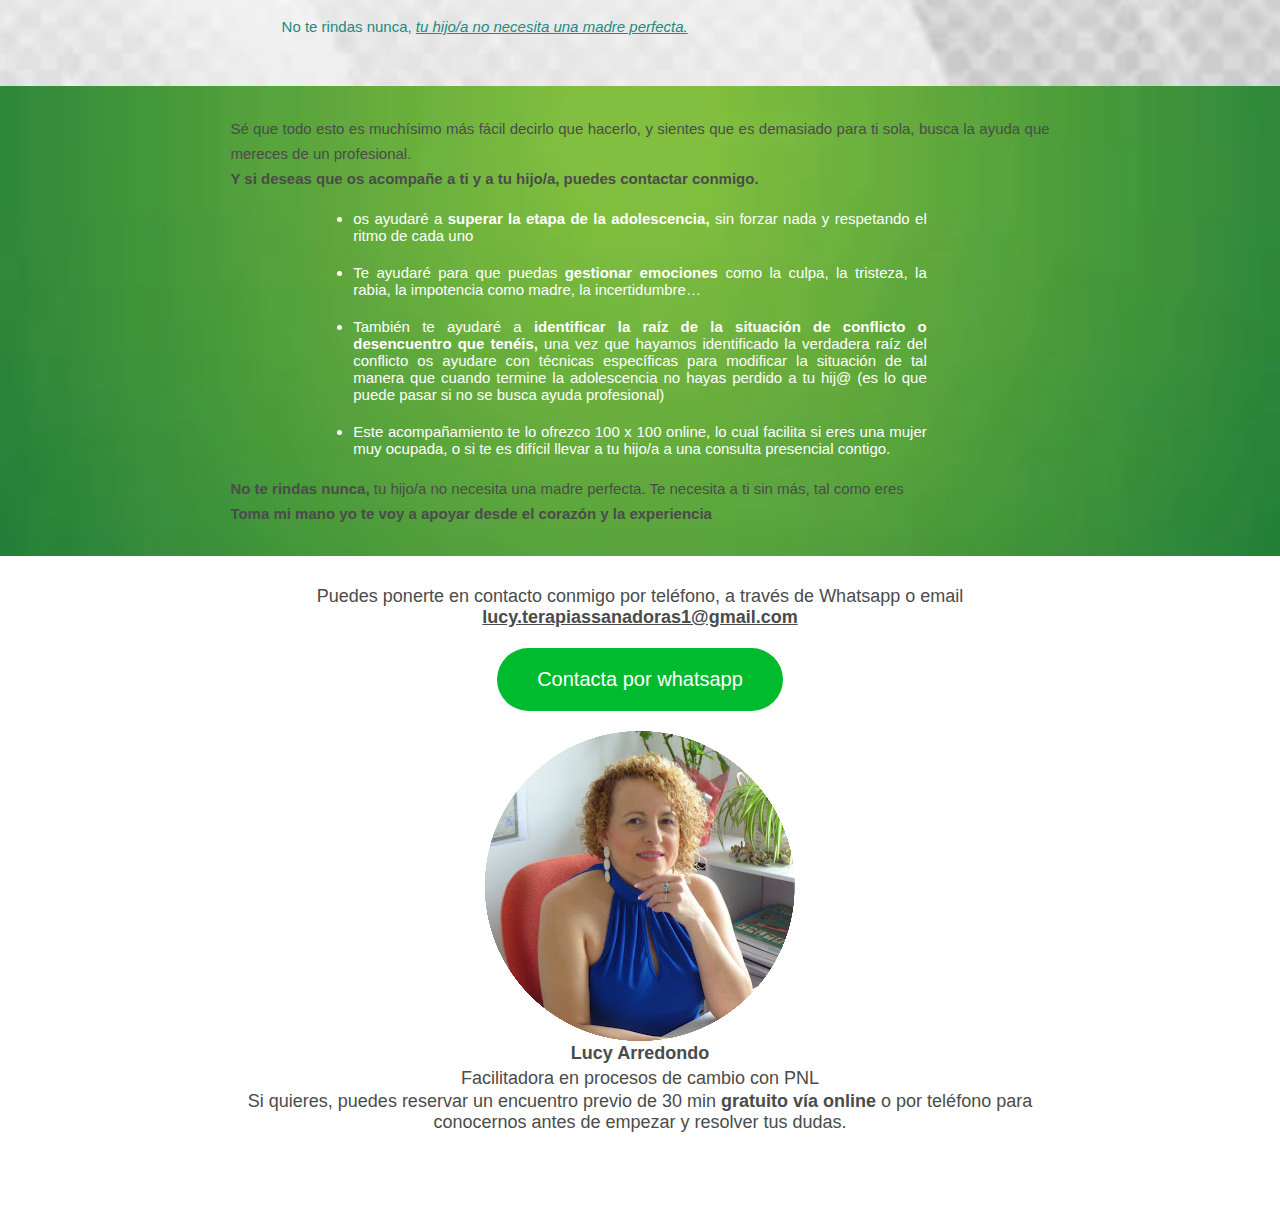
==== commit 8f03ef4c: "Add files via upload" ====
--- a/index.html
+++ b/index.html
@@ -10,7 +10,7 @@
         
         <section>
             <div class="logo">
-                <img src="fondos/20.png" alt="mi imagen" width="500 "height="500"><div class="logoEsther"></div></img>
+                <img src="fondos/24.png" alt="mi imagen" width="500 "height="500"><div class="logoEsther"></div></img>
             </div>
             <!-- 
             <div class="video">
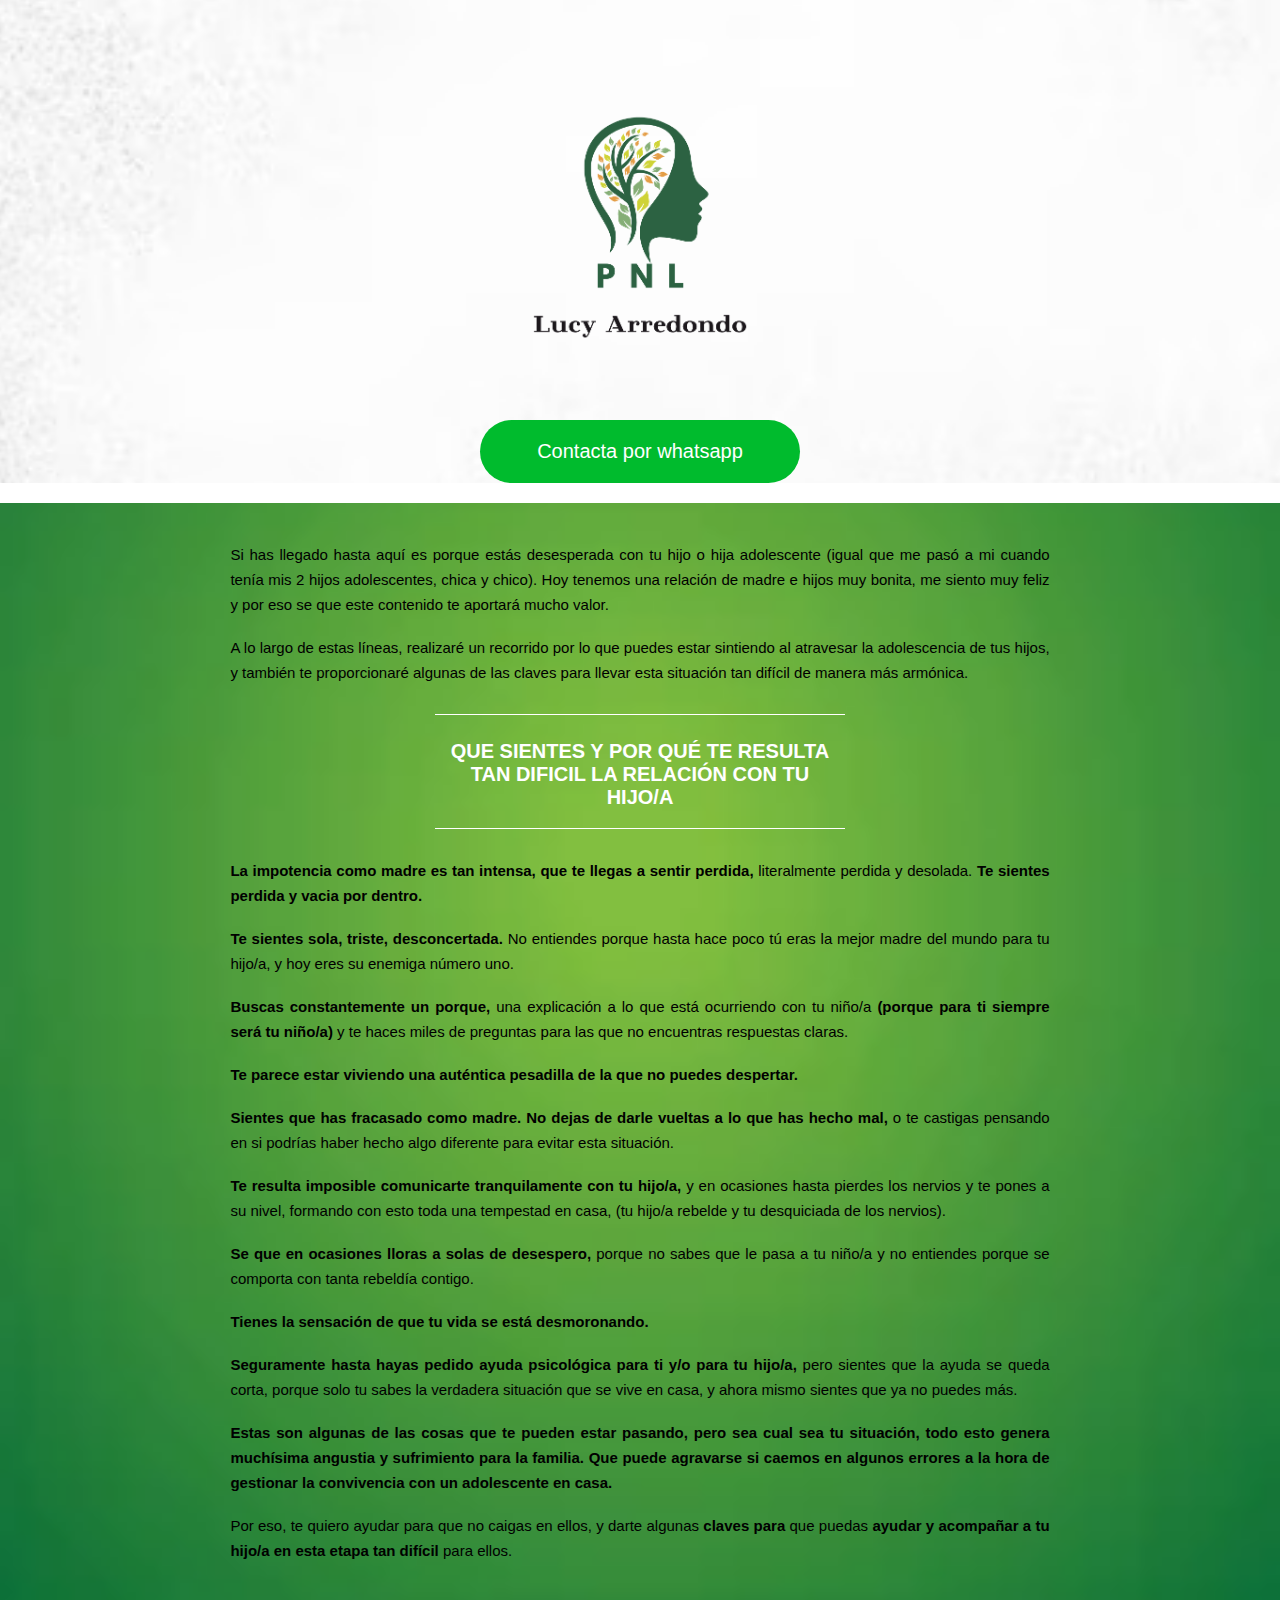
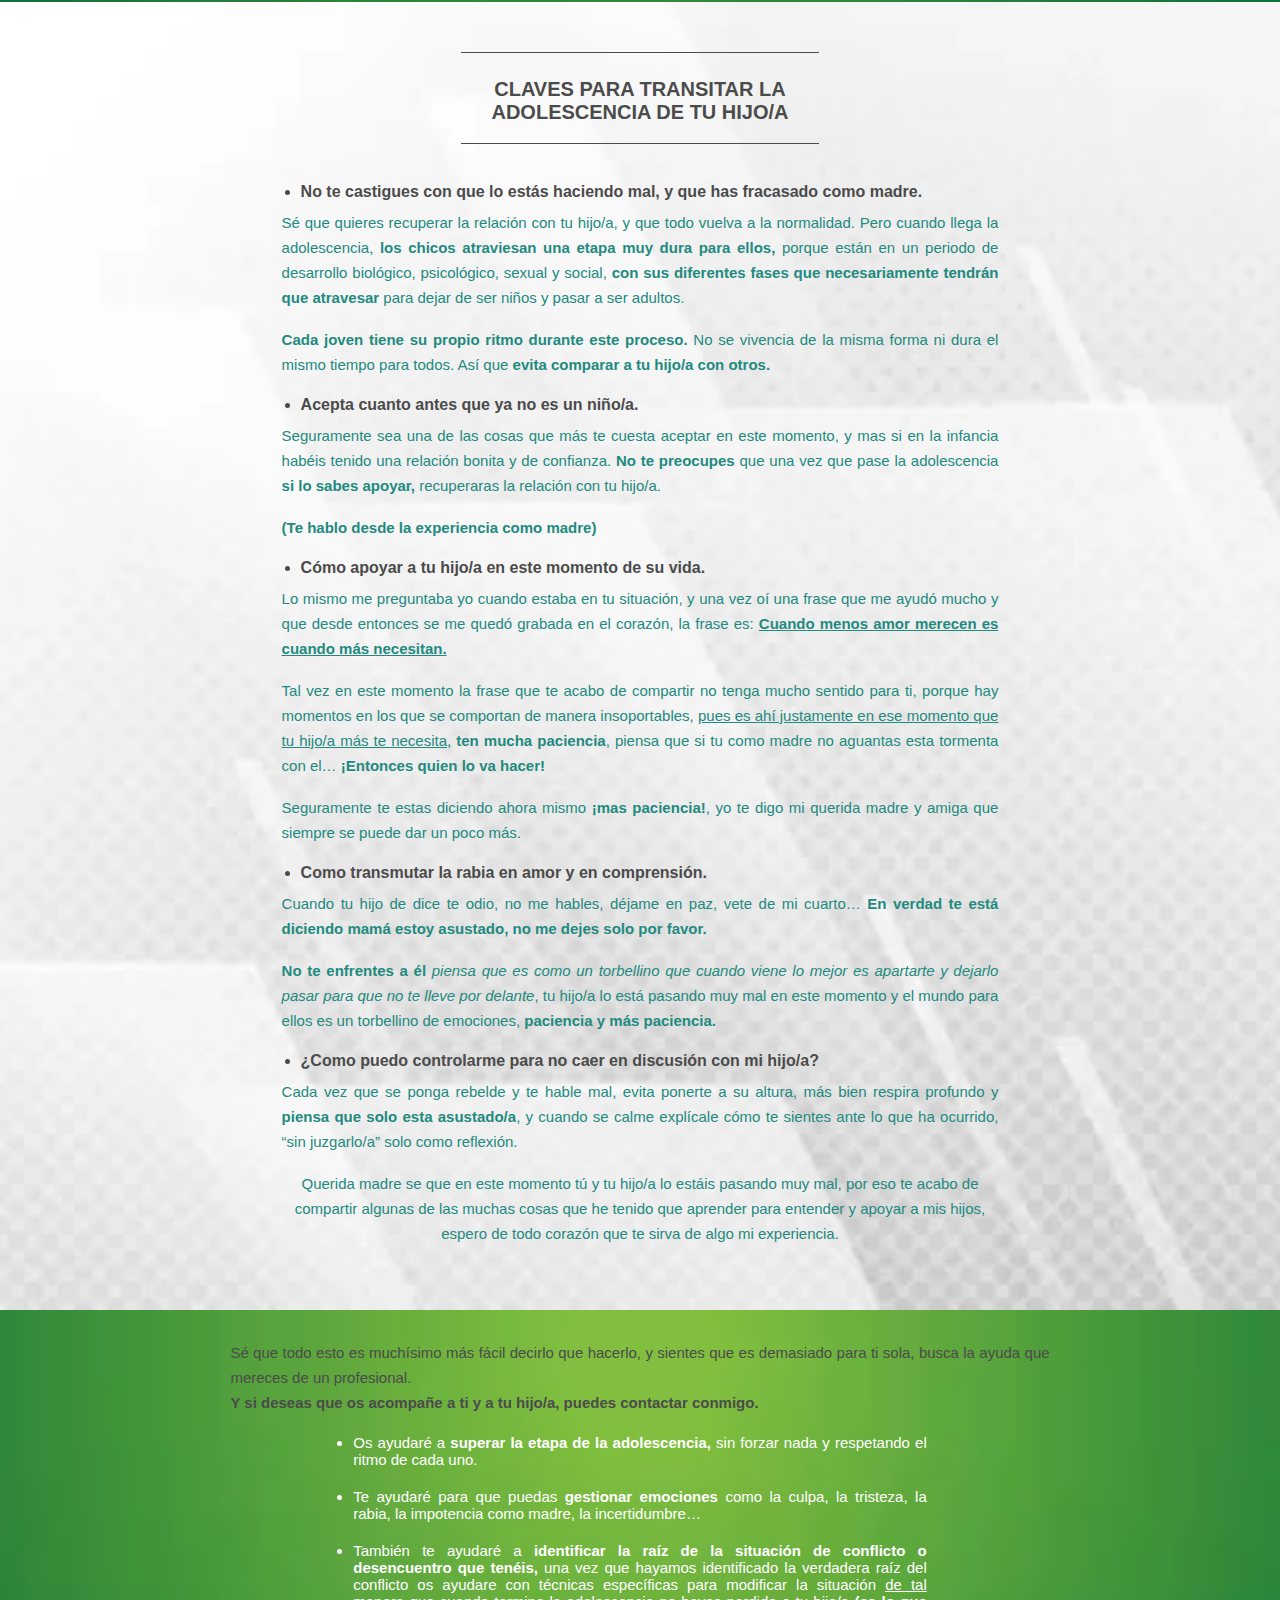
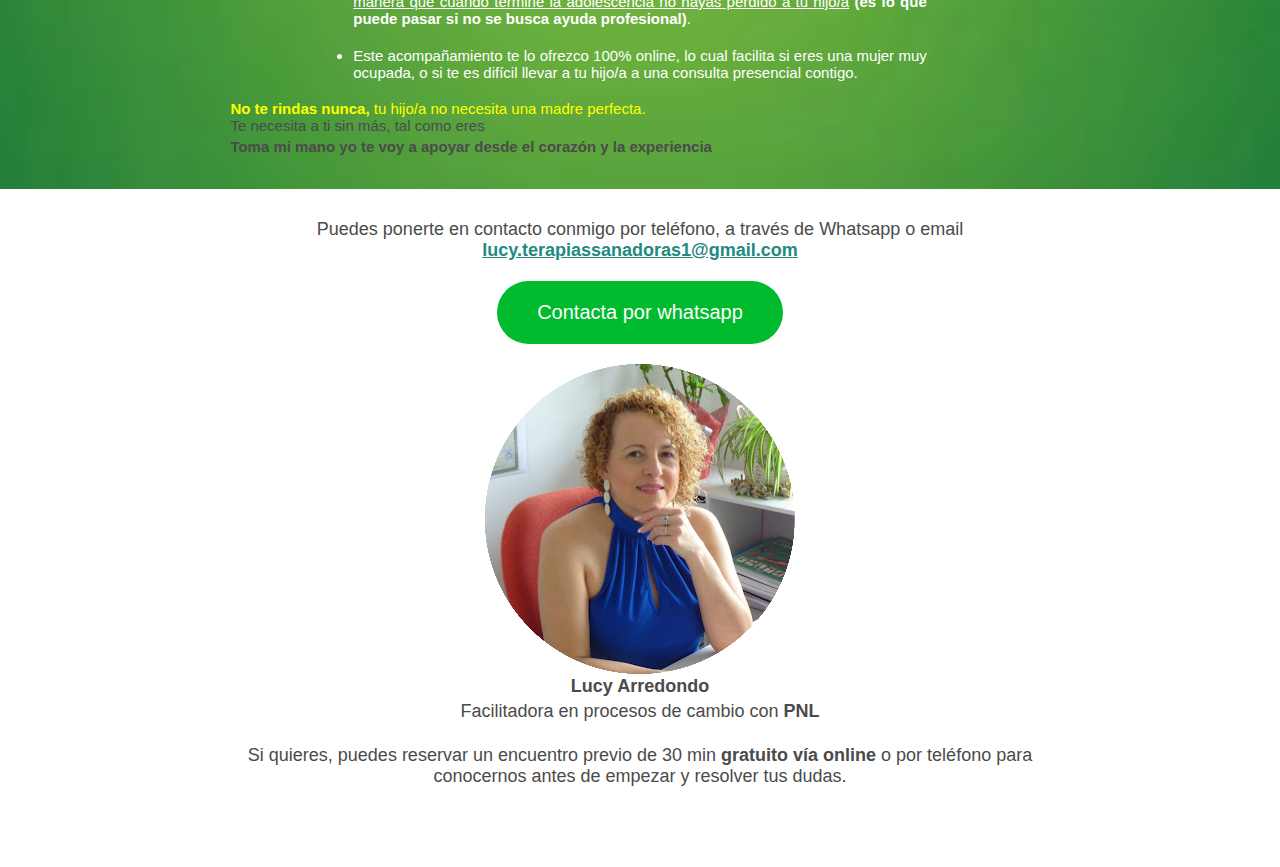
==== commit de5c87d5: "Add files via upload" ====
--- a/index.html
+++ b/index.html
@@ -26,38 +26,38 @@
                 hija adolescente (igual que me pasó a mi cuando tenía mis 2 hijos 
                 adolescentes, chica y chico). Hoy tenemos una relación de madre e 
                 hijos muy bonita, me siento muy feliz y por eso se que este contenido 
-                te aportará mucho valor</p>
+                te aportará mucho valor.</p>
             <p>A lo largo de estas líneas, realizaré un recorrido por lo que puedes
                  estar sintiendo al atravesar la adolescencia de tus hijos, y también 
                  te proporcionaré algunas de las claves para llevar esta situación tan
-                  difícil de manera más armónica</p>
+                  difícil de manera más armónica.</p>
 
             <h3>QUE SIENTES Y POR QUÉ TE RESULTA TAN DIFICIL LA RELACIÓN CON TU HIJO/A </h3>
 
-            <p><b>La <strong>impotencia</strong>como madre es tan intensa, que te llegas a
-                 sentir perdida</b> Literalmente perdida y desolada. <b> Te sientes perdida y
+            <p><b>La <strong>impotencia</strong> como madre es tan intensa, que te llegas a
+                 sentir perdida,</b> literalmente perdida y desolada. <b> Te sientes perdida y
                     vacia por dentro.</b></p>
 
-            <p><b>Te sientes sola, triste, desconcertada.</b> no entiendes porque hasta
-                 hace poco tú eras la mejor madre del mundo para tu hij@, y hoy eres su enemiga
+            <p><b>Te sientes sola, triste, desconcertada.</b> No entiendes porque hasta
+                 hace poco tú eras la mejor madre del mundo para tu hijo/a, y hoy eres su enemiga
                   número uno.</p>
 
             <p><b>Buscas constantemente un porque,</b> una explicación a lo que está
-                 ocurriendo con tu niñ@ <b>(porque para ti siempre será tu niñ@)</b> y te haces
+                 ocurriendo con tu niño/a <b>(porque para ti siempre será tu niño/a)</b> y te haces
                   miles de preguntas para las que no encuentras respuestas claras. </p> 
 
-            <p><b>Te parece estar viviendo una auténtica pesadilla de la que no puedes despertar</b></p>
+            <p><b>Te parece estar viviendo una auténtica pesadilla de la que no puedes despertar.</b></p>
 
             <p><b>Sientes que has fracasado como madre. No dejas de darle vueltas a lo que has 
                 hecho mal,</b> o te castigas pensando en si podrías haber hecho algo diferente para
-                evitar esta situación</p>
+                evitar esta situación.</p>
 
-            <p><b>Te resulta imposible comunicarte tranquilamente con tu hijo/a,</b>b y en ocasiones 
+            <p><b>Te resulta imposible comunicarte tranquilamente con tu hijo/a,</b> y en ocasiones 
                 hasta pierdes los nervios y te pones a su nivel, formando con esto toda una 
                 tempestad en casa, (tu hijo/a rebelde y tu desquiciada de los nervios).</p>
 
             <p><b>Se que en ocasiones lloras a solas de desespero,</b> porque no sabes que le pasa 
-                a tu niño/a y no entiendes porque se comporta con tanta rebeldía contigo</p>
+                a tu niño/a y no entiendes porque se comporta con tanta rebeldía contigo.</p>
 
             <p><b>Tienes la sensación de que tu vida se está desmoronando.</b></p>
 
@@ -79,65 +79,51 @@
             <h3>CLAVES PARA TRANSITAR LA ADOLESCENCIA DE TU HIJO/A</h3>
 
             <ul>
-                <li>No te castigues con que lo estás haciendo mal, y que has fracasado como madre</li>
-                <p>Sé que quieres recuperar la relación con tu hij@, y que todo vuelva a la normalidad.
+                <li>No te castigues con que lo estás haciendo mal, y que has fracasado como madre.</li>
+                <p>Sé que quieres recuperar la relación con tu hijo/a, y que todo vuelva a la normalidad.
                      Pero cuando llega la adolescencia, <b>los chicos atraviesan una etapa muy dura para 
                      ellos,</b> porque están en un periodo de desarrollo biológico, psicológico, sexual y 
                      social, <b>con sus diferentes fases que necesariamente tendrán que atravesar</b> para dejar
                       de ser niños y pasar a ser adultos.</p>
+                      <br>
                 <p><b>Cada joven tiene su propio ritmo durante este proceso.</b> No se vivencia de la misma forma ni
                      dura el mismo tiempo para todos. Así que <b>evita comparar a tu hijo/a con otros.</b></p>
                 
-                <li>Acepta cuanto antes que ya no es un niño/a</li>
-                <p>seguramente sea una de las cosas que más te cuesta aceptar en este momento, y mas si en
+                <li>Acepta cuanto antes que ya no es un niño/a.</li>
+                <p>Seguramente sea una de las cosas que más te cuesta aceptar en este momento, y mas si en
                     la infancia habéis tenido una relación bonita y de confianza. <b>No te preocupes</b> que una 
-                    vez que pase la adolescencia <b>si lo sabes apoyar,</b> recuperaras la relación con tu hijo/a</p>
+                    vez que pase la adolescencia <b>si lo sabes apoyar,</b> recuperaras la relación con tu hijo/a.</p>
+                    <br>
 
-                <p>(te hablo desde la experiencia como madre)</p>
+                <p><b>(Te hablo desde la experiencia como madre)</b></p>
 
-                <li>Cómo apoyar a tu hijo/a en este momento de su vida</li>
-                <p>Lo mismo me preguntaba yo cuando estaba en tu situación, y una vez oí una frase que me ayudo mucho
-                    y que desde entonces se me quedo grabada en el corazón, la frase es: <u><b>Cuando menos amor merecen es
+                <li>Cómo apoyar a tu hijo/a en este momento de su vida.</li>
+                <p>Lo mismo me preguntaba yo cuando estaba en tu situación, y una vez oí una frase que me ayudó mucho
+                    y que desde entonces se me quedó grabada en el corazón, la frase es: <u><b>Cuando menos amor merecen es
                     cuando más necesitan.</b></u> </p>
-
+                <br>
                 <p>Tal vez en este momento la frase que te acabo de compartir no tenga mucho sentido para ti, porque hay
                     momentos en los que se comportan de manera insoportables, <u>pues es ahí justamente en ese momento que 
                     tu hijo/a más te necesita,</u> <b>ten mucha paciencia</b>, piensa que si tu como madre no aguantas esta tormenta 
                     con el… <b>¡Entonces quien lo va hacer!</b></p>
+                <br>
+                <p>Seguramente te estas diciendo ahora mismo <b>¡mas paciencia!</b>, yo te digo mi querida madre y amiga que siempre se puede dar un poco más.</p>
 
-                <p>Seguramente te estas diciendo ahora mismo ¿mas paciencia?, yo te digo mi querida madre y amiga que siempre se puede dar un poco más.</p>
-
-                <li>Como transmutar la rabia en amor y en comprensión</li>
+                <li>Como transmutar la rabia en amor y en comprensión.</li>
                 <p>Cuando tu hijo de dice te odio, no me hables, déjame en paz, vete de mi cuarto… <b>En verdad 
-                    te está diciendo mamá estoy asustado, no me dejes solo por favor</b></p>
+                    te está diciendo mamá estoy asustado, no me dejes solo por favor.</b></p>
+                <br>
                 <p><b>No te enfrentes a él</b><i> piensa que es como un torbellino que cuando viene lo mejor es apartarte y dejarlo pasar para que no te lleve por
                     delante</i>, tu hijo/a lo está pasando muy mal en este momento y el mundo para ellos es un torbellino de emociones, <b>paciencia y más paciencia.</b></p>
 
                 <li>¿Como puedo controlarme para no caer en discusión con mi hijo/a?</li>
                 <p>Cada vez que se ponga rebelde y te hable mal, evita ponerte a su altura, más bien respira profundo
                      y <b>piensa que solo esta asustado/a</b>, y cuando se calme explícale cómo te sientes ante lo que ha ocurrido, “sin juzgarlo/a” solo como reflexión.</p>
-
-                <p class="centrado">Querida madre se que en este momento tú y tu hij@ lo estáis pasando muy mal, por eso te acabo de compartir algunas de las muchas cosas que he tenido 
+                <br>
+                <p class="centrado">Querida madre se que en este momento tú y tu hijo/a lo estáis pasando muy mal, por eso te acabo de compartir algunas de las muchas cosas que he tenido 
                     que aprender para entender y apoyar a mis hijos, espero de todo corazón que te sirva de algo mi experiencia. </p>
                 <br><br>
-                <h4>EJERCICIO DEL CUIDADO DE LAS EMOCIONES</h4>
-                <br>
-                <p>Sé que todo esto es muchísimo más fácil decirlo que hacerlo, y sientes que es demasiado para ti sola, busca la ayuda que mereces de un profesional..</p>
-                <br>
-                <p>Y si deseas que os acompañe a ti y a tu hij@, puedes contactar conmigo.</p>
-                <br>
-                <p>● Os ayudaré a superar la etapa de la adolescencia, sin forzar nada y respetando el ritmo de cada uno.</p>
-                <br>
-                <p>● Te ayudaré para que puedas gestionar emociones como; la culpa, la tristeza, la rabia, la impotencia, la incertidumbre…</p>
-                <br>
-                <p>● También te ayudaré a identificar la raíz de la situación del conflicto o del desencuentro que tenéis, una vez que hayamos identificado 
-                    la verdadera raíz, os ayudare con técnicas específicas para modificar la situación de tal manera que cuando termine la adolescencia no
-                     hayas perdido a tu hijo/a (es lo que puede pasar si no se busca ayuda profesional)</p>
-                <br>
-                <p>● Este acompañamiento te lo ofrezco 100% online, lo cual te facilita si eres una mujer muy ocupada, o si te es difícil llevar a tu hijo/a a una consulta presencial contigo.</p>
-                <br>
-                <p>No te rindas nunca, <u><i>tu hijo/a no necesita una madre perfecta.</i></u></p>
-                <br>
+                
                 
             </ul>
         </section>
@@ -147,26 +133,27 @@
             <p><b>Y si deseas que os acompañe a ti y a tu hijo/a, puedes contactar conmigo.</b></p>
             <div class="classLandingList">
                 <ul>
-                    <li>os ayudaré a <b>superar la etapa de la adolescencia,</b> sin forzar nada y respetando el ritmo de cada uno</li>
+                    <li>Os ayudaré a <b>superar la etapa de la adolescencia,</b> sin forzar nada y respetando el ritmo de cada uno.</li>
                     <li>Te ayudaré para que puedas <b>gestionar emociones</b> como la culpa, la tristeza, la rabia, la impotencia como madre, la incertidumbre…</li>
                     <li>También te ayudaré a <b>identificar la raíz de la situación de conflicto o desencuentro que tenéis,</b> una vez que hayamos identificado la 
-                        verdadera raíz del conflicto os ayudare con técnicas específicas para modificar la situación de tal manera que cuando termine la adolescencia
-                         no hayas perdido a tu hij@ (es lo que puede pasar si no se busca ayuda profesional)</li>
-                    <li>Este acompañamiento te lo ofrezco 100 x 100 online, lo cual facilita si eres una mujer muy ocupada, o si te es difícil llevar a tu hijo/a
+                        verdadera raíz del conflicto os ayudare con técnicas específicas para modificar la situación <u>de tal manera que cuando termine la adolescencia
+                         no hayas perdido a tu hijo/a</u> <b>(es lo que puede pasar si no se busca ayuda profesional)</b>.</li>
+                    <li>Este acompañamiento te lo ofrezco 100% online, lo cual facilita si eres una mujer muy ocupada, o si te es difícil llevar a tu hijo/a
                          a una consulta presencial contigo.</li>                
                 </ul>
             </div>
-            <p><b>No te rindas nunca,</b> tu hijo/a no necesita una madre perfecta.
+            <p><div class="amarillo"><b>No te rindas nunca,</b> tu hijo/a no necesita una madre perfecta.</div>
                 Te necesita a ti sin más, tal como eres
                 </b></p>
                 <p><b>Toma mi mano yo te voy a apoyar desde el corazón y la experiencia</b></p>
         </section>
         <section class="infoLanding">    
-            <div>Puedes ponerte en contacto conmigo por teléfono, a través de Whatsapp o  email <b><u>lucy.terapiassanadoras1@gmail.com</u></b> 
+            <div>Puedes ponerte en contacto conmigo por teléfono, a través de Whatsapp o  email <a href="mailto:lucy.terapiassanadoras1@gmail.com"><b><u>lucy.terapiassanadoras1@gmail.com</u></b></a> 
 
                 <a href="https://wa.me/34624089090"><div class="botonWhatsapp">Contacta por whatsapp <i class="fab fa-whatsapp"></i></div></a><img src="cosas/Foto para encuestas redonda.jpg">
                     <p class="centrado"><b> Lucy Arredondo</b></p>
-                    <p class="centrado">Facilitadora en procesos de cambio con PNL</p>
+                    <p class="centrado">Facilitadora en procesos de cambio con <b>PNL</b></p>
+                    <br>
                 <div>Si quieres, puedes reservar un encuentro previo 
                     de 30 min <b>gratuito vía online</b> o por teléfono para conocernos antes de 
                     empezar y resolver tus dudas.</div>
--- a/cssLanding/style.css
+++ b/cssLanding/style.css
@@ -661,4 +661,7 @@
     .imgDespachoUno, .imgDespachoDos{
         height: 190px;
     }
+}
+.amarillo{
+    color:yellow
 }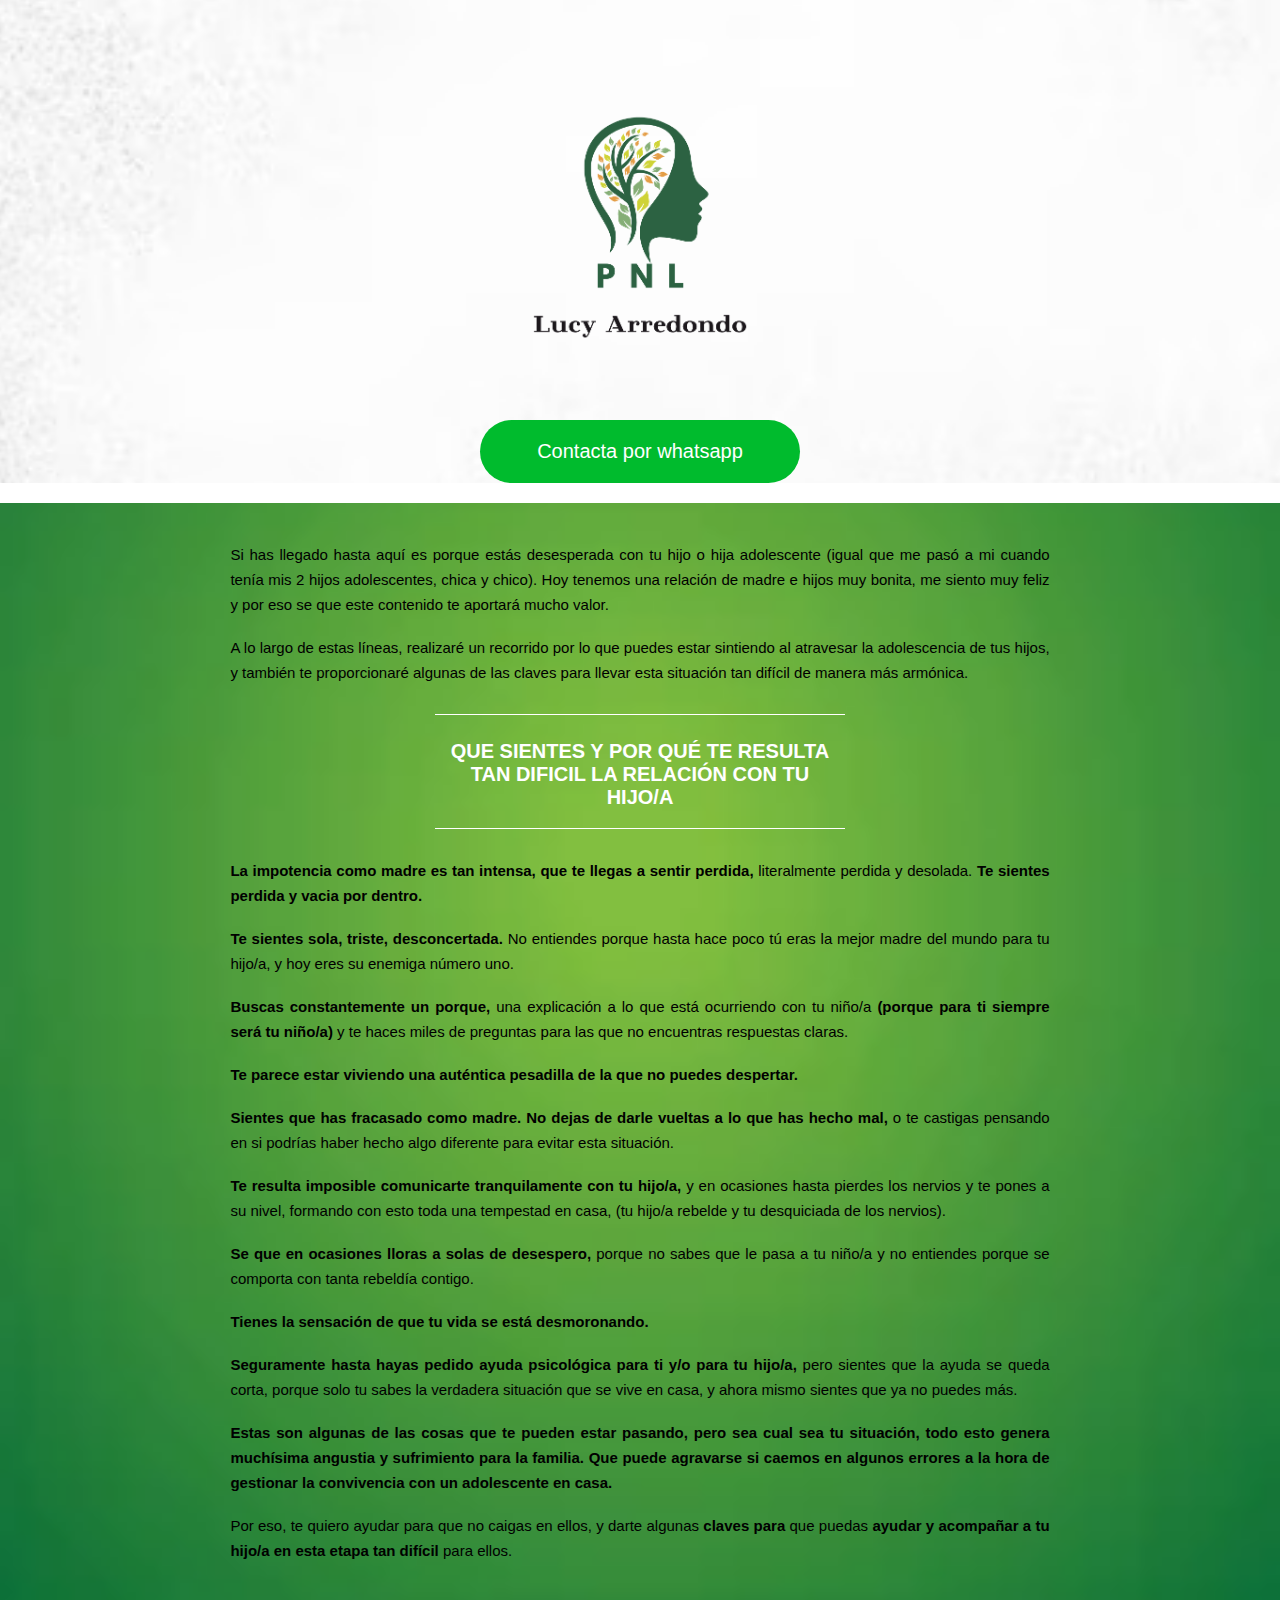
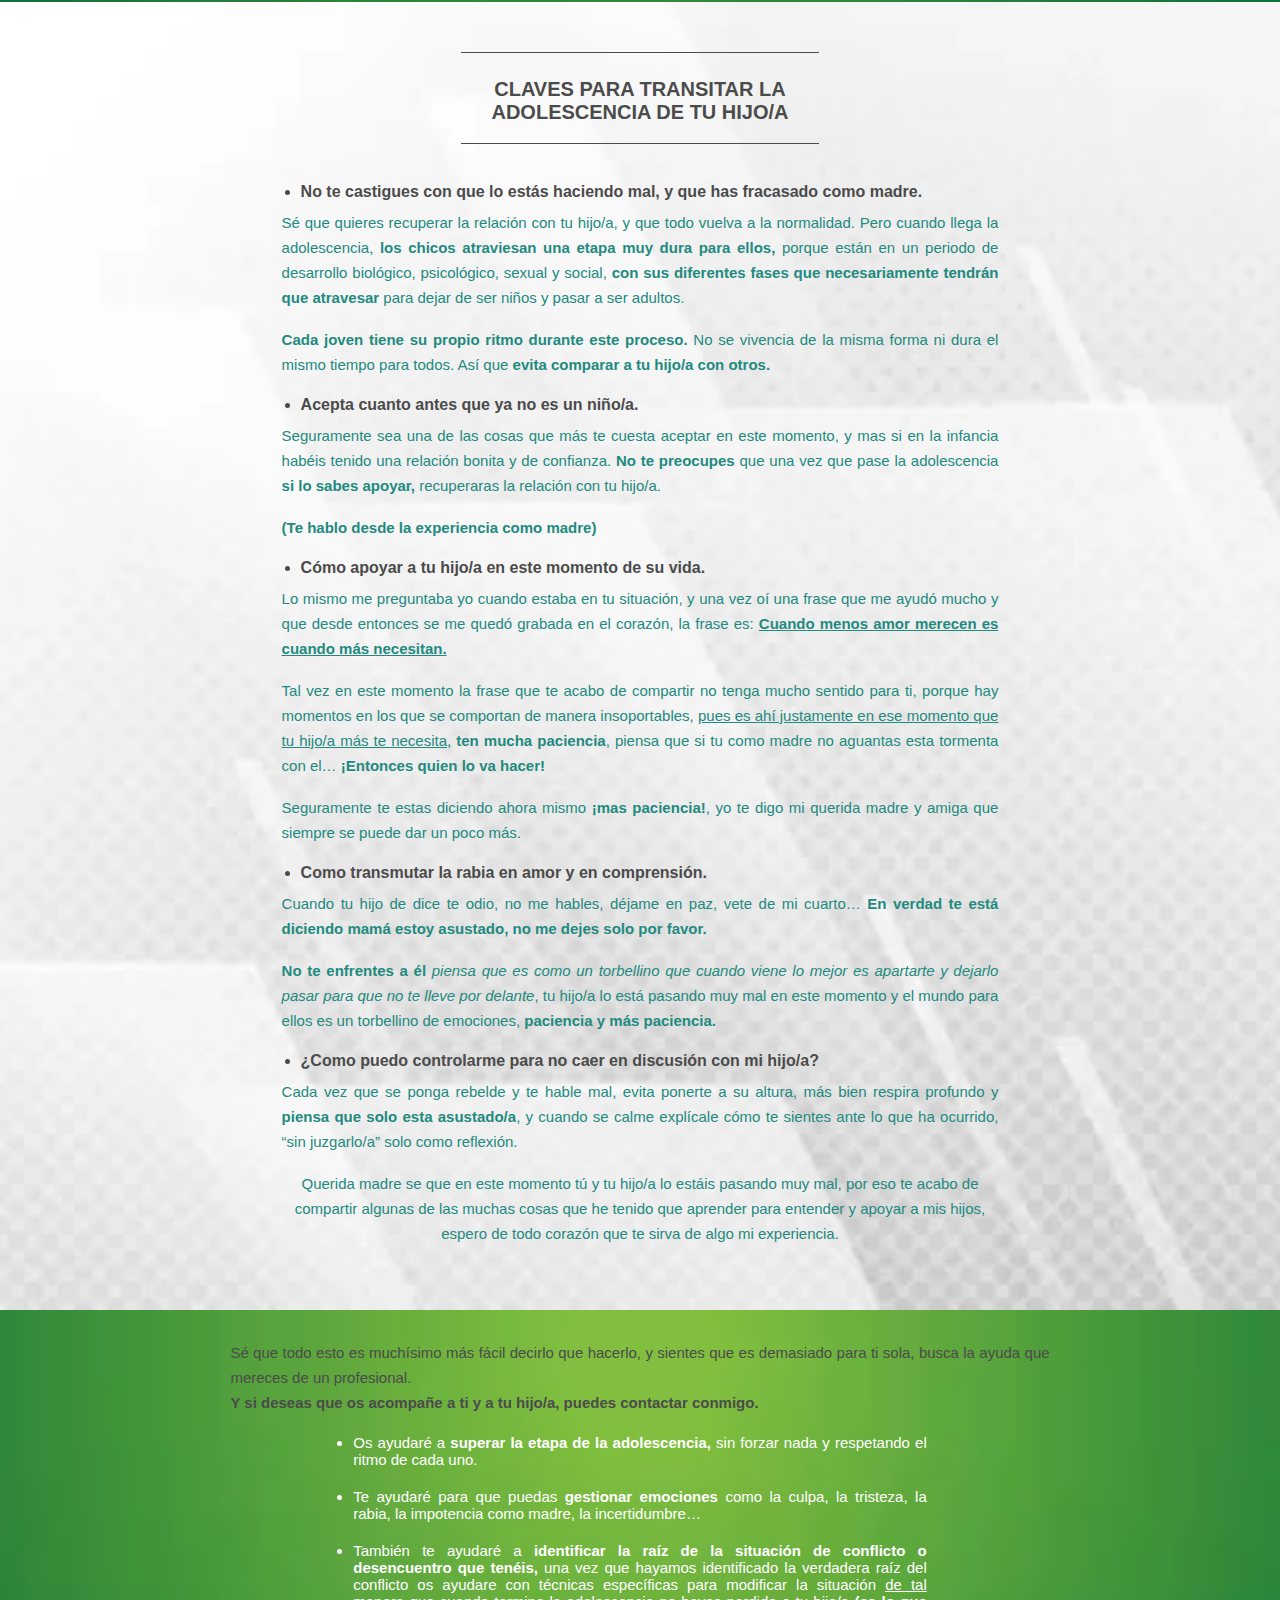
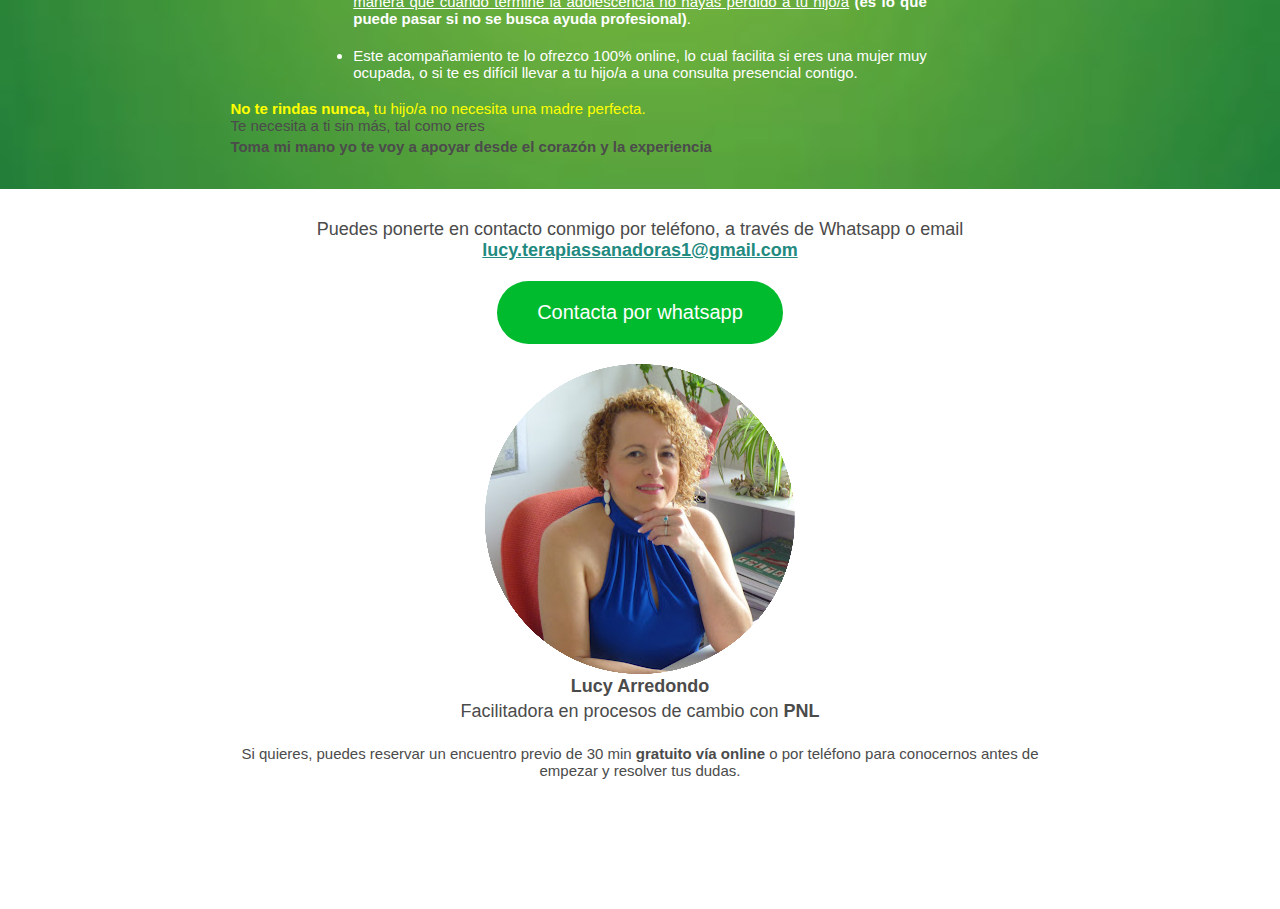
==== commit 8bb9f561: "Update index.html" ====
--- a/index.html
+++ b/index.html
@@ -148,7 +148,7 @@
                 <p><b>Toma mi mano yo te voy a apoyar desde el corazón y la experiencia</b></p>
         </section>
         <section class="infoLanding">    
-            <div>Puedes ponerte en contacto conmigo por teléfono, a través de Whatsapp o  email <a href="mailto:lucy.terapiassanadoras1@gmail.com"><b><u>lucy.terapiassanadoras1@gmail.com</u></b></a> 
+            <div>Puedes ponerte en contacto conmigo por teléfono, a través de Whatsapp o  email <div class="botonmail"><a href="mailto:lucy.terapiassanadoras1@gmail.com"><b><u>lucy.terapiassanadoras1@gmail.com</u></b></a></div> 
 
                 <a href="https://wa.me/34624089090"><div class="botonWhatsapp">Contacta por whatsapp <i class="fab fa-whatsapp"></i></div></a><img src="cosas/Foto para encuestas redonda.jpg">
                     <p class="centrado"><b> Lucy Arredondo</b></p>
@@ -159,4 +159,4 @@
                     empezar y resolver tus dudas.</div>
         </section>
     </body>
-</html>+</html>
--- a/cssLanding/style.css
+++ b/cssLanding/style.css
@@ -661,7 +661,13 @@
     .imgDespachoUno, .imgDespachoDos{
         height: 190px;
     }
-}
-.amarillo{
-    color:yellow
-}+    }
+    .amarillo{
+        color:yellow;
+    
+    .botonmail{
+        margin: 20px 2.5%;
+        width: 95%;
+        padding: 15px 5%;
+        font-size: 18px;
+	    }
